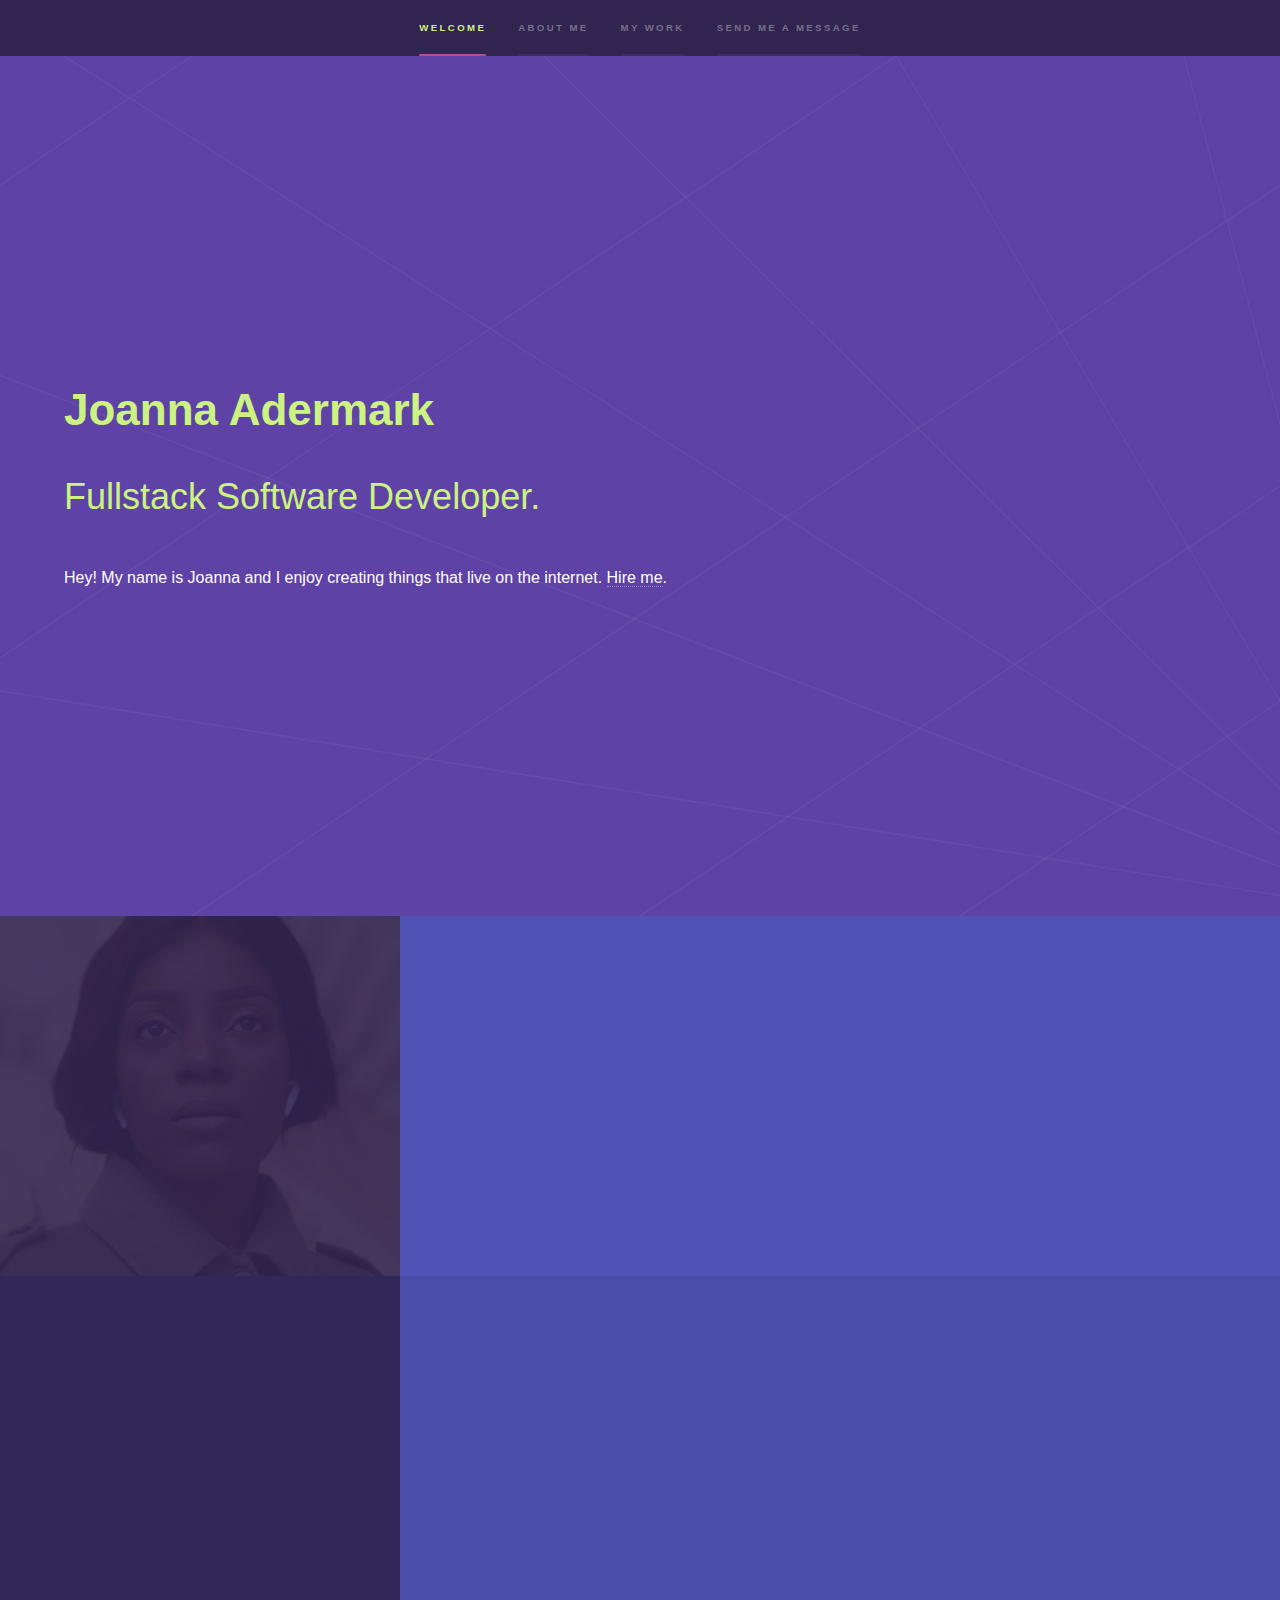
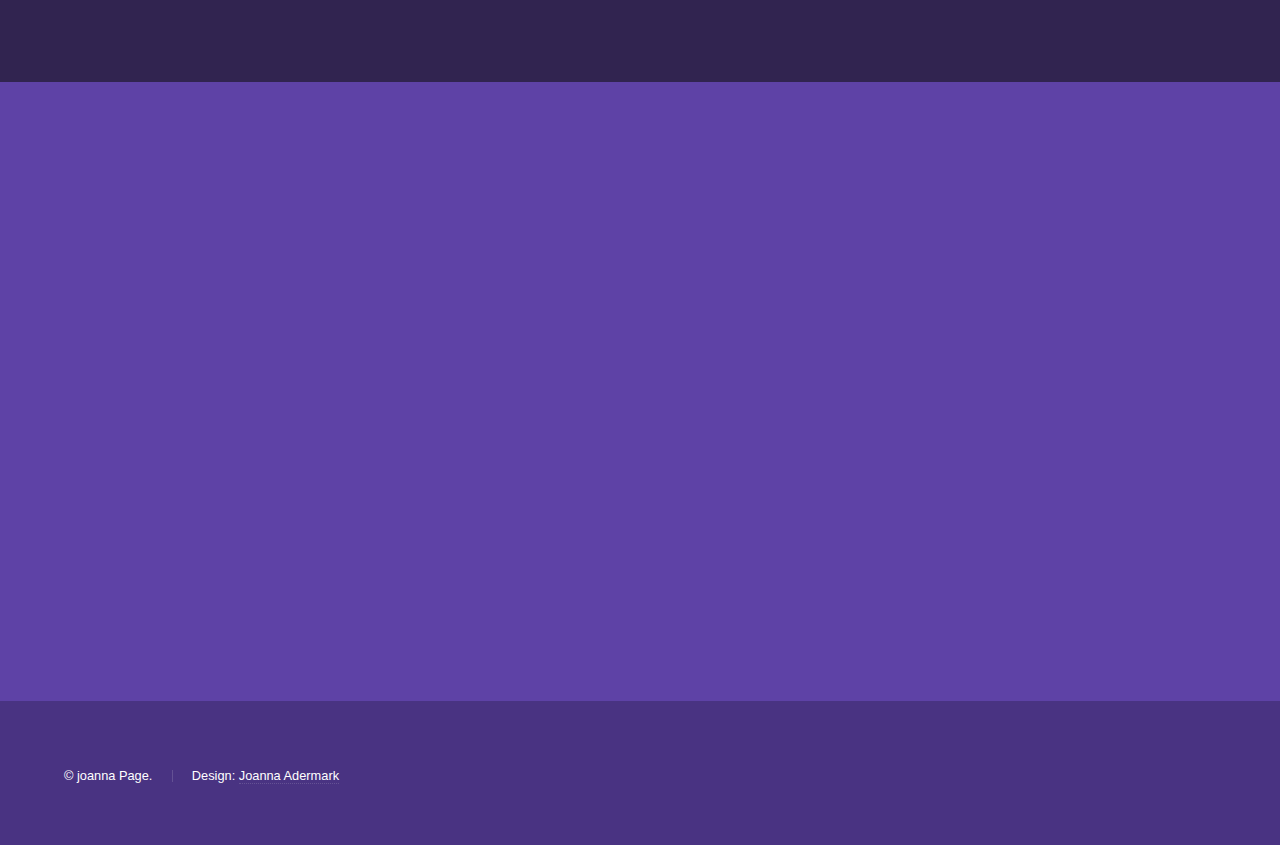
==== index.html @ 7bc2feb4 "delete generic" ====
<!DOCTYPE HTML>
<html>
	<head>
		<title>Joanna Adermark Portfolio</title>
		<meta charset="utf-8" />
		<meta name="viewport" content="width=device-width, initial-scale=1, user-scalable=no" />
		<link rel="stylesheet" href="assets/css/main.css" />
		<noscript><link rel="stylesheet" href="assets/css/noscript.css" /></noscript>
	</head>
	<body class="is-preload">

		<!-- Sidebar -->
			<section id="sidebar">
				<div class="inner">
					<nav>
						<ul>
							<li><a href="#intro">Welcome</a></li>
							<li><a href="#one">About Me <i></i></a></li>
							<li><a href="#two">My Work</a></li>
							<li><a href="#three">send me a message</a></li>
						</ul>
					</nav>
				</div>
			</section>

		<!-- Wrapper -->
			<div id="wrapper">

				<!-- Intro -->
					<section id="intro" class="wrapper style1 fullscreen fade-up">
						<div class="inner">
							<h1>Joanna Adermark</h1>
							<p>Fullstack Software Developer.</p>
							Hey! My name is Joanna and I enjoy creating things that live on the internet. <a href="http://joanna.dev/license">Hire me</a>.</p>
							
						</div>
					</section>

				<!-- One -->
					<section id="one" class="wrapper style2 spotlights">
						<section>
							<a href="#" class="image"><img src="images/beautiful.png" alt="" data-position="center center" /></a>
							<div class="content">
								<div class="inner">
									<h2>About</h2>
									<p>As a full-stack software developer, I specialize in both front-end and back-end development, creating robust and user-friendly web applications. 
										My portfolio website is a testament to my skills and experience in the field.</p>
									
								</div>
							</div>
						</section>
						<section>
							<a href="#" class="image"><img src="images/fnt.jpg" alt="" data-position="top center" /></a>
							<div class="content">
								<div class="inner">
									<h2>Front-End Development</h2>
									<p> In the front-end, I focus on building intuitive and responsive interfaces using modern web technologies. 
										I employ HTML, CSS, and JavaScript, along with frameworks like React and Angular, to craft visually appealing and highly functional user experiences. 
										My approach ensures that the design is not only aesthetically pleasing but also accessible and easy to navigate.
									</p>
							
								</div>
							</div>
						</section>
						<section>
							<a href="#" class="image"><img src="images/bnk.jpg" alt="" data-position="25% 25%" /></a>
							<div class="content">
								<div class="inner">
									<h2>Back-End Development</h2>
									<p> On the back-end, I leverage my expertise in server-side technologies to develop efficient and scalable applications. 
										Utilizing Python, Node.js and Django, I create robust APIs and manage databases with MongoDB, MySQL, and PostgreSQL. 
										My goal is to ensure seamless data flow and secure, reliable server operations.</p>
									
								</div>
							</div>
						</section>
					</section>

				<!-- Two -->
					<section id="two" class="wrapper style3 fade-up">
						<div class="inner">
							<h2>My work </h2>
							<p>Here is some of the work i have been building over the past, 
								these skills enable me to deliver comprehensive solutions that meet the demands of both users and businesses, providing a seamless and engaging digital experience.</p>
							<div class="features">
								<section>
									<span class="icon solid major fa-wardrobe"></span>
									<h3>clothes organisation life-hack</h3>
									<p>In this tech WardrobeWhiz is a platform dedicated to helping you revolutionize the way you organize your clothes.Technologies used HTML, CSS. With innovative life hacks and practical solutions, 
										 aim to simplify your daily life and make the most of your clothing collection.</p>
										<ul>
											<li><a href="https://github.com/JoannaAdermark1/life-hack">WARDROBEWHIZ </a></li>
										</ul>
								</section>
								<section>
									<span class="icon solid major fa-lock"></span>
									<h3>Quiz application</h3>
									<p>This project implements a quiz application with a user-friendly interface.Technologies used HTML,CSS, JavaScript.  Users can start the quiz, answer multiple-choice questions, and see their final score.
									The design is responsive, making it suitable for various devices.</p>
									<ul>
										<li><a href="https://github.com/JoannaAdermark1/TheGeographyQuizApp">World Quiz: Learn Geography </a></li>
									</ul>
								</section>
								<section>
									<span class="icon solid major fa-cog"></span>
									<h3>Django ToDo List Application</h3>
									<p>Deployed using Heroku. This Django-based ToDo List application allows users to manage their tasks efficiently. Technologies used Python, HTML,CSS, Django Framework and
										elephantsql. Users can create, update, and delete tasks, mark them as complete, 
									and search for specific tasks. The application uses Django's authentication system for user management.</p>
									<ul>
										<li><a href="https://github.com/JoannaAdermark1/My_django_project">Django ToDo List Application </a></li>
									</ul>
								</section>
								<section>
									<span class="icon solid major fa-desktop"></span>
									<h3>React-App</h3>
									<p>coming soon</p>
								</section>
								<section>
									<span class="icon solid major fa-link"></span>
									<h3>The Dragon Room: Adventure Game</h3>
									<p>Deployed using Heroku. This is a Python Adventure Game is a text-based decision game where you, the player, are presented with a series of choices.
										Your decisions influence the outcome of the story, leading to various endings.</p>
										<ul>
											<li><a href="https://github.com/JoannaAdermark1/The_Dragon_Room">The Dragon Adventure Game </a></li>
										</ul>
								</section>
								<section> 
									<span class="icon major fa-gem"></span>
									<h3>Aliquam urna dapibus</h3>
									<p>Phasellus convallis elit id ullam corper amet et pulvinar. Duis aliquam turpis mauris, sed ultricies erat dapibus.</p>
								</section>
							</div>
							
						</div>
					</section>

				<!-- Three -->
					<section id="three" class="wrapper style1 fade-up">
						<div class="inner">
							<h2>Get In Touch</h2>
							<p>Looking for new opportunities, 
								my inbox is always open. Whether you have a question or just want to say hi, 
								I’ll tryto get back to you!</p>
							<div class="split style1">
								<section>
									<form method="post" action="#">
										<div class="fields">
											<div class="field half">
												<label for="name">Name</label>
												<input type="text" name="name" id="name" />
											</div>
											<div class="field half">
												<label for="email">Email</label>
												<input type="text" name="email" id="email" />
											</div>
											<div class="field">
												<label for="message">Message</label>
												<textarea name="message" id="message" rows="5"></textarea>
											</div>
										</div>
										<ul class="actions">
											<li><a href="" class="button submit">Send Message</a></li>
										</ul>
									</form>
								</section>
								<section>
									<ul class="contact">
										<li>
											<h3>Address</h3>
											<span>Nynäshamn Stockholm<br />
											Sweden<br />
										</span>
										</li>
										
										<li>
											<h3>Social</h3>
											<ul class="icons">
												<li><a href="https://github.com/JoannaAdermark1" class="icon brands fa-github"><span class="label">GitHub</span></a></li>
												<li><a href="https://www.linkedin.com/in/joanna-adermark-b06066aa?utm_source=share&utm_campaign=share_via&utm_content=profile&utm_medium=ios_app" class="icon brands fa-linkedin-in"><span class="label">LinkedIn</span></a></li>
												<li><a href="#" class="icon brands fa-twitter"><span class="label">Twitter</span></a></li>

											</ul>
										</li>
									</ul>
								</section>
							</div>
						</div>
					</section>

			</div>

		<!-- Footer -->
			<footer id="footer" class="wrapper style1-alt">
				<div class="inner">
					<ul class="menu">
						<li>&copy; joanna Page.</li><li>Design: <a href="http://joanna.se">Joanna Adermark</a></li>
					</ul>
				</div>
			</footer>

		<!-- Scripts -->
			<script src="assets/js/jquery.min.js"></script>
			<script src="assets/js/jquery.scrollex.min.js"></script>
			<script src="assets/js/jquery.scrolly.min.js"></script>
			<script src="assets/js/browser.min.js"></script>
			<script src="assets/js/breakpoints.min.js"></script>
			<script src="assets/js/util.js"></script>
			<script src="assets/js/main.js"></script>

	</body>
</html>
---- assets/css/main.css ----
@import url(fontawesome-all.min.css);



html, body, div, span, applet, object,
iframe, h1, h2, h3, h4, h5, h6, p, blockquote,
pre, a, abbr, acronym, address, big, cite,
code, del, dfn, em, img, ins, kbd, q, s, samp,
small, strike, strong, sub, sup, tt, var, b,
u, i, center, dl, dt, dd, ol, ul, li, fieldset,
form, label, legend, table, caption, tbody,
tfoot, thead, tr, th, td, article, aside,
canvas, details, embed, figure, figcaption,
footer, header, hgroup, menu, nav, output, ruby,
section, summary, time, mark, audio, video {
	margin: 0;
	padding: 0;
	border: 0;
	font-size: 100%;
	font: inherit;
	vertical-align: baseline;
	color: #ffffff;
}
	

article, aside, details, figcaption, figure,
footer, header, hgroup, menu, nav, section {
	display: block;}

body {
	line-height: 1;
}

ol, ul {
	list-style: none;
}

blockquote, q {
	quotes: none;
}

	blockquote:before, blockquote:after, q:before, q:after {
		content: '';
		content: none;
	}

table {
	border-collapse: collapse;
	border-spacing: 0;
}

body {
	-webkit-text-size-adjust: none;
}

mark {
	background-color: transparent;
	color: inherit;
}

input::-moz-focus-inner {
	border: 0;
	padding: 0;
}

input, select, textarea {
	-moz-appearance: none;
	-webkit-appearance: none;
	-ms-appearance: none;
	appearance: none;
}

/* Basic */

	@-ms-viewport {
		width: device-width;
	}

	body {
		-ms-overflow-style: scrollbar;
	}

	@media screen and (max-width: 480px) {

		html, body {
			min-width: 320px;
		}

	}

	html {
		box-sizing: border-box;
	}

	*, *:before, *:after {
		box-sizing: inherit;
	}

	body {
		background: #312450;
	}

		body.is-preload *, body.is-preload *:before, body.is-preload *:after {
			-moz-animation: none !important;
			-webkit-animation: none !important;
			-ms-animation: none !important;
			animation: none !important;
			-moz-transition: none !important;
			-webkit-transition: none !important;
			-ms-transition: none !important;
			transition: none !important;
		}

/* Type */

	body, input, select, textarea {
		color: rgba(255, 255, 255, 0.55);
		font-family: Arial, Helvetica, sans-serif;
		font-size: 16.5pt;
		font-weight: normal;
		line-height: 1.75;
	}

		@media screen and (max-width: 1680px) {

			body, input, select, textarea {
				font-size: 13pt;
			}

		}

		@media screen and (max-width: 1280px) {

			body, input, select, textarea {
				font-size: 12pt;
			}

		}

		@media screen and (max-width: 360px) {

			body, input, select, textarea {
				font-size: 11pt;
			}

		}

	a {
		-moz-transition: color 0.2s ease, border-bottom-color 0.2s ease;
		-webkit-transition: color 0.2s ease, border-bottom-color 0.2s ease;
		-ms-transition: color 0.2s ease, border-bottom-color 0.2s ease;
		transition: color 0.2s ease, border-bottom-color 0.2s ease;
		border-bottom: dotted 1px rgba(255, 255, 255, 0.35);
		color: inherit;
		text-decoration: none;
	}

		a:hover {
			border-bottom-color: transparent;
			color: #ffffff;
		}

	strong, b {
		color: #ffffff;
		font-weight: bold;
	}

	em, i {
		font-style: italic;
	}

	p {
		margin: 0 0 1em 0;
	}

	h1, h2, h3, h4, h5, h6 {
		color: #ccf381;
		font-weight: bold;
		line-height: 1.5;
		margin: 0 0 0.5em 0;
	}

		h1 a, h2 a, h3 a, h4 a, h5 a, h6 a {
			color: inherit;
			text-decoration: none;
		}

	h1 {
		font-size: 2.75em;
	}

		h1.major {
			margin: 0 0 1.3em 0;
			position: relative;
			padding-bottom: 0.35em;
		}

			h1.major:after {
				background-image: -moz-linear-gradient(to right, #5e42a6, #b74e91);
				background-image: -webkit-linear-gradient(to right, #5e42a6, #b74e91);
				background-image: -ms-linear-gradient(to right, #5e42a6, #b74e91);
				background-image: linear-gradient(to right, #5e42a6, #b74e91);
				-moz-transition: max-width 0.2s ease;
				-webkit-transition: max-width 0.2s ease;
				-ms-transition: max-width 0.2s ease;
				transition: max-width 0.2s ease;
				border-radius: 0.2em;
				bottom: 0;
				content: '';
				height: 0.05em;
				position: absolute;
				right: 0;
				width: 100%;
			}

	h2 {
		font-size: 1.75em;
	}

	h3 {
		font-size: 1.1em;
	}

	h4 {
		font-size: 1em;
	}

	h5 {
		font-size: 0.8em;
	}

	h6 {
		font-size: 0.6em;
	}

	@media screen and (max-width: 736px) {

		h1 {
			font-size: 2em;
		}

		h2 {
			font-size: 1.25em;
		}

		h3 {
			font-size: 1em;
		}

		h4 {
			font-size: 0.8em;
		}

		h5 {
			font-size: 0.6em;
		}

		h6 {
			font-size: 0.6em;
		}

	}

	sub {
		font-size: 0.8em;
		position: relative;
		top: 0.5em;
	}

	sup {
		font-size: 0.8em;
		position: relative;
		top: -0.5em;
	}

	blockquote {
		border-left: solid 4px rgba(255, 255, 255, 0.15);
		font-style: italic;
		margin: 0 0 2em 0;
		padding: 0.5em 0 0.5em 2em;
	}

	code {
		background: rgba(255, 255, 255, 0.05);
		border-radius: 0.25em;
		border: solid 1px rgba(255, 255, 255, 0.15);
		font-family: "Courier New", monospace;
		font-size: 0.9em;
		margin: 0 0.25em;
		padding: 0.25em 0.65em;
	}

	pre {
		-webkit-overflow-scrolling: touch;
		font-family: "Courier New", monospace;
		font-size: 0.9em;
		margin: 0 0 2em 0;
	}

		pre code {
			display: block;
			line-height: 1.75em;
			padding: 1em 1.5em;
			overflow-x: auto;
		}

	hr {
		border: 0;
		border-bottom: solid 1px rgba(255, 255, 255, 0.15);
		margin: 2em 0;
	}

		hr.major {
			margin: 3em 0;
		}

	.align-left {
		text-align: left;
	}

	.align-center {
		text-align: center;
	}

	.align-right {
		text-align: right;
	}

/* Row */

	.row {
		display: flex;
		flex-wrap: wrap;
		box-sizing: border-box;
		align-items: stretch;
	}

		.row > * {
			box-sizing: border-box;
		}

		.row.gtr-uniform > * > :last-child {
			margin-bottom: 0;
		}

		.row.aln-left {
			justify-content: flex-start;
		}

		.row.aln-center {
			justify-content: center;
		}

		.row.aln-right {
			justify-content: flex-end;
		}

		.row.aln-top {
			align-items: flex-start;
		}

		.row.aln-middle {
			align-items: center;
		}

		.row.aln-bottom {
			align-items: flex-end;
		}

		.row > .imp {
			order: -1;
		}

		.row > .col-1 {
			width: 8.33333%;
		}

		.row > .off-1 {
			margin-left: 8.33333%;
		}

		.row > .col-2 {
			width: 16.66667%;
		}

		.row > .off-2 {
			margin-left: 16.66667%;
		}

		.row > .col-3 {
			width: 25%;
		}

		.row > .off-3 {
			margin-left: 25%;
		}

		.row > .col-4 {
			width: 33.33333%;
		}

		.row > .off-4 {
			margin-left: 33.33333%;
		}

		.row > .col-5 {
			width: 41.66667%;
		}

		.row > .off-5 {
			margin-left: 41.66667%;
		}

		.row > .col-6 {
			width: 50%;
		}

		.row > .off-6 {
			margin-left: 50%;
		}

		.row > .col-7 {
			width: 58.33333%;
		}

		.row > .off-7 {
			margin-left: 58.33333%;
		}

		.row > .col-8 {
			width: 66.66667%;
		}

		.row > .off-8 {
			margin-left: 66.66667%;
		}

		.row > .col-9 {
			width: 75%;
		}

		.row > .off-9 {
			margin-left: 75%;
		}

		.row > .col-10 {
			width: 83.33333%;
		}

		.row > .off-10 {
			margin-left: 83.33333%;
		}

		.row > .col-11 {
			width: 91.66667%;
		}

		.row > .off-11 {
			margin-left: 91.66667%;
		}

		.row > .col-12 {
			width: 100%;
		}

		.row > .off-12 {
			margin-left: 100%;
		}

		.row.gtr-0 {
			margin-top: 0;
			margin-left: 0em;
		}

			.row.gtr-0 > * {
				padding: 0 0 0 0em;
			}

			.row.gtr-0.gtr-uniform {
				margin-top: 0em;
			}

				.row.gtr-0.gtr-uniform > * {
					padding-top: 0em;
				}

		.row.gtr-25 {
			margin-top: 0;
			margin-left: -0.375em;
		}

			.row.gtr-25 > * {
				padding: 0 0 0 0.375em;
			}

			.row.gtr-25.gtr-uniform {
				margin-top: -0.375em;
			}

				.row.gtr-25.gtr-uniform > * {
					padding-top: 0.375em;
				}

		.row.gtr-50 {
			margin-top: 0;
			margin-left: -0.75em;
		}

			.row.gtr-50 > * {
				padding: 0 0 0 0.75em;
			}

			.row.gtr-50.gtr-uniform {
				margin-top: -0.75em;
			}

				.row.gtr-50.gtr-uniform > * {
					padding-top: 0.75em;
				}

		.row {
			margin-top: 0;
			margin-left: -1.5em;
		}

			.row > * {
				padding: 0 0 0 1.5em;
			}

			.row.gtr-uniform {
				margin-top: -1.5em;
			}

				.row.gtr-uniform > * {
					padding-top: 1.5em;
				}

		.row.gtr-150 {
			margin-top: 0;
			margin-left: -2.25em;
		}

			.row.gtr-150 > * {
				padding: 0 0 0 2.25em;
			}

			.row.gtr-150.gtr-uniform {
				margin-top: -2.25em;
			}

				.row.gtr-150.gtr-uniform > * {
					padding-top: 2.25em;
				}

		.row.gtr-200 {
			margin-top: 0;
			margin-left: -3em;
		}

			.row.gtr-200 > * {
				padding: 0 0 0 3em;
			}

			.row.gtr-200.gtr-uniform {
				margin-top: -3em;
			}

				.row.gtr-200.gtr-uniform > * {
					padding-top: 3em;
				}

		@media screen and (max-width: 1680px) {

			.row {
				display: flex;
				flex-wrap: wrap;
				box-sizing: border-box;
				align-items: stretch;
			}

				.row > * {
					box-sizing: border-box;
				}

				.row.gtr-uniform > * > :last-child {
					margin-bottom: 0;
				}

				.row.aln-left {
					justify-content: flex-start;
				}

				.row.aln-center {
					justify-content: center;
				}

				.row.aln-right {
					justify-content: flex-end;
				}

				.row.aln-top {
					align-items: flex-start;
				}

				.row.aln-middle {
					align-items: center;
				}

				.row.aln-bottom {
					align-items: flex-end;
				}

				.row > .imp-xlarge {
					order: -1;
				}

				.row > .col-1-xlarge {
					width: 8.33333%;
				}

				.row > .off-1-xlarge {
					margin-left: 8.33333%;
				}

				.row > .col-2-xlarge {
					width: 16.66667%;
				}

				.row > .off-2-xlarge {
					margin-left: 16.66667%;
				}

				.row > .col-3-xlarge {
					width: 25%;
				}

				.row > .off-3-xlarge {
					margin-left: 25%;
				}

				.row > .col-4-xlarge {
					width: 33.33333%;
				}

				.row > .off-4-xlarge {
					margin-left: 33.33333%;
				}

				.row > .col-5-xlarge {
					width: 41.66667%;
				}

				.row > .off-5-xlarge {
					margin-left: 41.66667%;
				}

				.row > .col-6-xlarge {
					width: 50%;
				}

				.row > .off-6-xlarge {
					margin-left: 50%;
				}

				.row > .col-7-xlarge {
					width: 58.33333%;
				}

				.row > .off-7-xlarge {
					margin-left: 58.33333%;
				}

				.row > .col-8-xlarge {
					width: 66.66667%;
				}

				.row > .off-8-xlarge {
					margin-left: 66.66667%;
				}

				.row > .col-9-xlarge {
					width: 75%;
				}

				.row > .off-9-xlarge {
					margin-left: 75%;
				}

				.row > .col-10-xlarge {
					width: 83.33333%;
				}

				.row > .off-10-xlarge {
					margin-left: 83.33333%;
				}

				.row > .col-11-xlarge {
					width: 91.66667%;
				}

				.row > .off-11-xlarge {
					margin-left: 91.66667%;
				}

				.row > .col-12-xlarge {
					width: 100%;
				}

				.row > .off-12-xlarge {
					margin-left: 100%;
				}

				.row.gtr-0 {
					margin-top: 0;
					margin-left: 0em;
				}

					.row.gtr-0 > * {
						padding: 0 0 0 0em;
					}

					.row.gtr-0.gtr-uniform {
						margin-top: 0em;
					}

						.row.gtr-0.gtr-uniform > * {
							padding-top: 0em;
						}

				.row.gtr-25 {
					margin-top: 0;
					margin-left: -0.375em;
				}

					.row.gtr-25 > * {
						padding: 0 0 0 0.375em;
					}

					.row.gtr-25.gtr-uniform {
						margin-top: -0.375em;
					}

						.row.gtr-25.gtr-uniform > * {
							padding-top: 0.375em;
						}

				.row.gtr-50 {
					margin-top: 0;
					margin-left: -0.75em;
				}

					.row.gtr-50 > * {
						padding: 0 0 0 0.75em;
					}

					.row.gtr-50.gtr-uniform {
						margin-top: -0.75em;
					}

						.row.gtr-50.gtr-uniform > * {
							padding-top: 0.75em;
						}

				.row {
					margin-top: 0;
					margin-left: -1.5em;
				}

					.row > * {
						padding: 0 0 0 1.5em;
					}

					.row.gtr-uniform {
						margin-top: -1.5em;
					}

						.row.gtr-uniform > * {
							padding-top: 1.5em;
						}

				.row.gtr-150 {
					margin-top: 0;
					margin-left: -2.25em;
				}

					.row.gtr-150 > * {
						padding: 0 0 0 2.25em;
					}

					.row.gtr-150.gtr-uniform {
						margin-top: -2.25em;
					}

						.row.gtr-150.gtr-uniform > * {
							padding-top: 2.25em;
						}

				.row.gtr-200 {
					margin-top: 0;
					margin-left: -3em;
				}

					.row.gtr-200 > * {
						padding: 0 0 0 3em;
					}

					.row.gtr-200.gtr-uniform {
						margin-top: -3em;
					}

						.row.gtr-200.gtr-uniform > * {
							padding-top: 3em;
						}

		}

		@media screen and (max-width: 1280px) {

			.row {
				display: flex;
				flex-wrap: wrap;
				box-sizing: border-box;
				align-items: stretch;
			}

				.row > * {
					box-sizing: border-box;
				}

				.row.gtr-uniform > * > :last-child {
					margin-bottom: 0;
				}

				.row.aln-left {
					justify-content: flex-start;
				}

				.row.aln-center {
					justify-content: center;
				}

				.row.aln-right {
					justify-content: flex-end;
				}

				.row.aln-top {
					align-items: flex-start;
				}

				.row.aln-middle {
					align-items: center;
				}

				.row.aln-bottom {
					align-items: flex-end;
				}

				.row > .imp-large {
					order: -1;
				}

				.row > .col-1-large {
					width: 8.33333%;
				}

				.row > .off-1-large {
					margin-left: 8.33333%;
				}

				.row > .col-2-large {
					width: 16.66667%;
				}

				.row > .off-2-large {
					margin-left: 16.66667%;
				}

				.row > .col-3-large {
					width: 25%;
				}

				.row > .off-3-large {
					margin-left: 25%;
				}

				.row > .col-4-large {
					width: 33.33333%;
				}

				.row > .off-4-large {
					margin-left: 33.33333%;
				}

				.row > .col-5-large {
					width: 41.66667%;
				}

				.row > .off-5-large {
					margin-left: 41.66667%;
				}

				.row > .col-6-large {
					width: 50%;
				}

				.row > .off-6-large {
					margin-left: 50%;
				}

				.row > .col-7-large {
					width: 58.33333%;
				}

				.row > .off-7-large {
					margin-left: 58.33333%;
				}

				.row > .col-8-large {
					width: 66.66667%;
				}

				.row > .off-8-large {
					margin-left: 66.66667%;
				}

				.row > .col-9-large {
					width: 75%;
				}

				.row > .off-9-large {
					margin-left: 75%;
				}

				.row > .col-10-large {
					width: 83.33333%;
				}

				.row > .off-10-large {
					margin-left: 83.33333%;
				}

				.row > .col-11-large {
					width: 91.66667%;
				}

				.row > .off-11-large {
					margin-left: 91.66667%;
				}

				.row > .col-12-large {
					width: 100%;
				}

				.row > .off-12-large {
					margin-left: 100%;
				}

				.row.gtr-0 {
					margin-top: 0;
					margin-left: 0em;
				}

					.row.gtr-0 > * {
						padding: 0 0 0 0em;
					}

					.row.gtr-0.gtr-uniform {
						margin-top: 0em;
					}

						.row.gtr-0.gtr-uniform > * {
							padding-top: 0em;
						}

				.row.gtr-25 {
					margin-top: 0;
					margin-left: -0.375em;
				}

					.row.gtr-25 > * {
						padding: 0 0 0 0.375em;
					}

					.row.gtr-25.gtr-uniform {
						margin-top: -0.375em;
					}

						.row.gtr-25.gtr-uniform > * {
							padding-top: 0.375em;
						}

				.row.gtr-50 {
					margin-top: 0;
					margin-left: -0.75em;
				}

					.row.gtr-50 > * {
						padding: 0 0 0 0.75em;
					}

					.row.gtr-50.gtr-uniform {
						margin-top: -0.75em;
					}

						.row.gtr-50.gtr-uniform > * {
							padding-top: 0.75em;
						}

				.row {
					margin-top: 0;
					margin-left: -1.5em;
				}

					.row > * {
						padding: 0 0 0 1.5em;
					}

					.row.gtr-uniform {
						margin-top: -1.5em;
					}

						.row.gtr-uniform > * {
							padding-top: 1.5em;
						}

				.row.gtr-150 {
					margin-top: 0;
					margin-left: -2.25em;
				}

					.row.gtr-150 > * {
						padding: 0 0 0 2.25em;
					}

					.row.gtr-150.gtr-uniform {
						margin-top: -2.25em;
					}

						.row.gtr-150.gtr-uniform > * {
							padding-top: 2.25em;
						}

				.row.gtr-200 {
					margin-top: 0;
					margin-left: -3em;
				}

					.row.gtr-200 > * {
						padding: 0 0 0 3em;
					}

					.row.gtr-200.gtr-uniform {
						margin-top: -3em;
					}

						.row.gtr-200.gtr-uniform > * {
							padding-top: 3em;
						}

		}

		@media screen and (max-width: 980px) {

			.row {
				display: flex;
				flex-wrap: wrap;
				box-sizing: border-box;
				align-items: stretch;
			}

				.row > * {
					box-sizing: border-box;
				}

				.row.gtr-uniform > * > :last-child {
					margin-bottom: 0;
				}

				.row.aln-left {
					justify-content: flex-start;
				}

				.row.aln-center {
					justify-content: center;
				}

				.row.aln-right {
					justify-content: flex-end;
				}

				.row.aln-top {
					align-items: flex-start;
				}

				.row.aln-middle {
					align-items: center;
				}

				.row.aln-bottom {
					align-items: flex-end;
				}

				.row > .imp-medium {
					order: -1;
				}

				.row > .col-1-medium {
					width: 8.33333%;
				}

				.row > .off-1-medium {
					margin-left: 8.33333%;
				}

				.row > .col-2-medium {
					width: 16.66667%;
				}

				.row > .off-2-medium {
					margin-left: 16.66667%;
				}

				.row > .col-3-medium {
					width: 25%;
				}

				.row > .off-3-medium {
					margin-left: 25%;
				}

				.row > .col-4-medium {
					width: 33.33333%;
				}

				.row > .off-4-medium {
					margin-left: 33.33333%;
				}

				.row > .col-5-medium {
					width: 41.66667%;
				}

				.row > .off-5-medium {
					margin-left: 41.66667%;
				}

				.row > .col-6-medium {
					width: 50%;
				}

				.row > .off-6-medium {
					margin-left: 50%;
				}

				.row > .col-7-medium {
					width: 58.33333%;
				}

				.row > .off-7-medium {
					margin-left: 58.33333%;
				}

				.row > .col-8-medium {
					width: 66.66667%;
				}

				.row > .off-8-medium {
					margin-left: 66.66667%;
				}

				.row > .col-9-medium {
					width: 75%;
				}

				.row > .off-9-medium {
					margin-left: 75%;
				}

				.row > .col-10-medium {
					width: 83.33333%;
				}

				.row > .off-10-medium {
					margin-left: 83.33333%;
				}

				.row > .col-11-medium {
					width: 91.66667%;
				}

				.row > .off-11-medium {
					margin-left: 91.66667%;
				}

				.row > .col-12-medium {
					width: 100%;
				}

				.row > .off-12-medium {
					margin-left: 100%;
				}

				.row.gtr-0 {
					margin-top: 0;
					margin-left: 0em;
				}

					.row.gtr-0 > * {
						padding: 0 0 0 0em;
					}

					.row.gtr-0.gtr-uniform {
						margin-top: 0em;
					}

						.row.gtr-0.gtr-uniform > * {
							padding-top: 0em;
						}

				.row.gtr-25 {
					margin-top: 0;
					margin-left: -0.375em;
				}

					.row.gtr-25 > * {
						padding: 0 0 0 0.375em;
					}

					.row.gtr-25.gtr-uniform {
						margin-top: -0.375em;
					}

						.row.gtr-25.gtr-uniform > * {
							padding-top: 0.375em;
						}

				.row.gtr-50 {
					margin-top: 0;
					margin-left: -0.75em;
				}

					.row.gtr-50 > * {
						padding: 0 0 0 0.75em;
					}

					.row.gtr-50.gtr-uniform {
						margin-top: -0.75em;
					}

						.row.gtr-50.gtr-uniform > * {
							padding-top: 0.75em;
						}

				.row {
					margin-top: 0;
					margin-left: -1.5em;
				}

					.row > * {
						padding: 0 0 0 1.5em;
					}

					.row.gtr-uniform {
						margin-top: -1.5em;
					}

						.row.gtr-uniform > * {
							padding-top: 1.5em;
						}

				.row.gtr-150 {
					margin-top: 0;
					margin-left: -2.25em;
				}

					.row.gtr-150 > * {
						padding: 0 0 0 2.25em;
					}

					.row.gtr-150.gtr-uniform {
						margin-top: -2.25em;
					}

						.row.gtr-150.gtr-uniform > * {
							padding-top: 2.25em;
						}

				.row.gtr-200 {
					margin-top: 0;
					margin-left: -3em;
				}

					.row.gtr-200 > * {
						padding: 0 0 0 3em;
					}

					.row.gtr-200.gtr-uniform {
						margin-top: -3em;
					}

						.row.gtr-200.gtr-uniform > * {
							padding-top: 3em;
						}

		}

		@media screen and (max-width: 736px) {

			.row {
				display: flex;
				flex-wrap: wrap;
				box-sizing: border-box;
				align-items: stretch;
			}

				.row > * {
					box-sizing: border-box;
				}

				.row.gtr-uniform > * > :last-child {
					margin-bottom: 0;
				}

				.row.aln-left {
					justify-content: flex-start;
				}

				.row.aln-center {
					justify-content: center;
				}

				.row.aln-right {
					justify-content: flex-end;
				}

				.row.aln-top {
					align-items: flex-start;
				}

				.row.aln-middle {
					align-items: center;
				}

				.row.aln-bottom {
					align-items: flex-end;
				}

				.row > .imp-small {
					order: -1;
				}

				.row > .col-1-small {
					width: 8.33333%;
				}

				.row > .off-1-small {
					margin-left: 8.33333%;
				}

				.row > .col-2-small {
					width: 16.66667%;
				}

				.row > .off-2-small {
					margin-left: 16.66667%;
				}

				.row > .col-3-small {
					width: 25%;
				}

				.row > .off-3-small {
					margin-left: 25%;
				}

				.row > .col-4-small {
					width: 33.33333%;
				}

				.row > .off-4-small {
					margin-left: 33.33333%;
				}

				.row > .col-5-small {
					width: 41.66667%;
				}

				.row > .off-5-small {
					margin-left: 41.66667%;
				}

				.row > .col-6-small {
					width: 50%;
				}

				.row > .off-6-small {
					margin-left: 50%;
				}

				.row > .col-7-small {
					width: 58.33333%;
				}

				.row > .off-7-small {
					margin-left: 58.33333%;
				}

				.row > .col-8-small {
					width: 66.66667%;
				}

				.row > .off-8-small {
					margin-left: 66.66667%;
				}

				.row > .col-9-small {
					width: 75%;
				}

				.row > .off-9-small {
					margin-left: 75%;
				}

				.row > .col-10-small {
					width: 83.33333%;
				}

				.row > .off-10-small {
					margin-left: 83.33333%;
				}

				.row > .col-11-small {
					width: 91.66667%;
				}

				.row > .off-11-small {
					margin-left: 91.66667%;
				}

				.row > .col-12-small {
					width: 100%;
				}

				.row > .off-12-small {
					margin-left: 100%;
				}

				.row.gtr-0 {
					margin-top: 0;
					margin-left: 0em;
				}

					.row.gtr-0 > * {
						padding: 0 0 0 0em;
					}

					.row.gtr-0.gtr-uniform {
						margin-top: 0em;
					}

						.row.gtr-0.gtr-uniform > * {
							padding-top: 0em;
						}

				.row.gtr-25 {
					margin-top: 0;
					margin-left: -0.375em;
				}

					.row.gtr-25 > * {
						padding: 0 0 0 0.375em;
					}

					.row.gtr-25.gtr-uniform {
						margin-top: -0.375em;
					}

						.row.gtr-25.gtr-uniform > * {
							padding-top: 0.375em;
						}

				.row.gtr-50 {
					margin-top: 0;
					margin-left: -0.75em;
				}

					.row.gtr-50 > * {
						padding: 0 0 0 0.75em;
					}

					.row.gtr-50.gtr-uniform {
						margin-top: -0.75em;
					}

						.row.gtr-50.gtr-uniform > * {
							padding-top: 0.75em;
						}

				.row {
					margin-top: 0;
					margin-left: -1.5em;
				}

					.row > * {
						padding: 0 0 0 1.5em;
					}

					.row.gtr-uniform {
						margin-top: -1.5em;
					}

						.row.gtr-uniform > * {
							padding-top: 1.5em;
						}

				.row.gtr-150 {
					margin-top: 0;
					margin-left: -2.25em;
				}

					.row.gtr-150 > * {
						padding: 0 0 0 2.25em;
					}

					.row.gtr-150.gtr-uniform {
						margin-top: -2.25em;
					}

						.row.gtr-150.gtr-uniform > * {
							padding-top: 2.25em;
						}

				.row.gtr-200 {
					margin-top: 0;
					margin-left: -3em;
				}

					.row.gtr-200 > * {
						padding: 0 0 0 3em;
					}

					.row.gtr-200.gtr-uniform {
						margin-top: -3em;
					}

						.row.gtr-200.gtr-uniform > * {
							padding-top: 3em;
						}

		}

		@media screen and (max-width: 480px) {

			.row {
				display: flex;
				flex-wrap: wrap;
				box-sizing: border-box;
				align-items: stretch;
			}

				.row > * {
					box-sizing: border-box;
				}

				.row.gtr-uniform > * > :last-child {
					margin-bottom: 0;
				}

				.row.aln-left {
					justify-content: flex-start;
				}

				.row.aln-center {
					justify-content: center;
				}

				.row.aln-right {
					justify-content: flex-end;
				}

				.row.aln-top {
					align-items: flex-start;
				}

				.row.aln-middle {
					align-items: center;
				}

				.row.aln-bottom {
					align-items: flex-end;
				}

				.row > .imp-xsmall {
					order: -1;
				}

				.row > .col-1-xsmall {
					width: 8.33333%;
				}

				.row > .off-1-xsmall {
					margin-left: 8.33333%;
				}

				.row > .col-2-xsmall {
					width: 16.66667%;
				}

				.row > .off-2-xsmall {
					margin-left: 16.66667%;
				}

				.row > .col-3-xsmall {
					width: 25%;
				}

				.row > .off-3-xsmall {
					margin-left: 25%;
				}

				.row > .col-4-xsmall {
					width: 33.33333%;
				}

				.row > .off-4-xsmall {
					margin-left: 33.33333%;
				}

				.row > .col-5-xsmall {
					width: 41.66667%;
				}

				.row > .off-5-xsmall {
					margin-left: 41.66667%;
				}

				.row > .col-6-xsmall {
					width: 50%;
				}

				.row > .off-6-xsmall {
					margin-left: 50%;
				}

				.row > .col-7-xsmall {
					width: 58.33333%;
				}

				.row > .off-7-xsmall {
					margin-left: 58.33333%;
				}

				.row > .col-8-xsmall {
					width: 66.66667%;
				}

				.row > .off-8-xsmall {
					margin-left: 66.66667%;
				}

				.row > .col-9-xsmall {
					width: 75%;
				}

				.row > .off-9-xsmall {
					margin-left: 75%;
				}

				.row > .col-10-xsmall {
					width: 83.33333%;
				}

				.row > .off-10-xsmall {
					margin-left: 83.33333%;
				}

				.row > .col-11-xsmall {
					width: 91.66667%;
				}

				.row > .off-11-xsmall {
					margin-left: 91.66667%;
				}

				.row > .col-12-xsmall {
					width: 100%;
				}

				.row > .off-12-xsmall {
					margin-left: 100%;
				}

				.row.gtr-0 {
					margin-top: 0;
					margin-left: 0em;
				}

					.row.gtr-0 > * {
						padding: 0 0 0 0em;
					}

					.row.gtr-0.gtr-uniform {
						margin-top: 0em;
					}

						.row.gtr-0.gtr-uniform > * {
							padding-top: 0em;
						}

				.row.gtr-25 {
					margin-top: 0;
					margin-left: -0.375em;
				}

					.row.gtr-25 > * {
						padding: 0 0 0 0.375em;
					}

					.row.gtr-25.gtr-uniform {
						margin-top: -0.375em;
					}

						.row.gtr-25.gtr-uniform > * {
							padding-top: 0.375em;
						}

				.row.gtr-50 {
					margin-top: 0;
					margin-left: -0.75em;
				}

					.row.gtr-50 > * {
						padding: 0 0 0 0.75em;
					}

					.row.gtr-50.gtr-uniform {
						margin-top: -0.75em;
					}

						.row.gtr-50.gtr-uniform > * {
							padding-top: 0.75em;
						}

				.row {
					margin-top: 0;
					margin-left: -1.5em;
				}

					.row > * {
						padding: 0 0 0 1.5em;
					}

					.row.gtr-uniform {
						margin-top: -1.5em;
					}

						.row.gtr-uniform > * {
							padding-top: 1.5em;
						}

				.row.gtr-150 {
					margin-top: 0;
					margin-left: -2.25em;
				}

					.row.gtr-150 > * {
						padding: 0 0 0 2.25em;
					}

					.row.gtr-150.gtr-uniform {
						margin-top: -2.25em;
					}

						.row.gtr-150.gtr-uniform > * {
							padding-top: 2.25em;
						}

				.row.gtr-200 {
					margin-top: 0;
					margin-left: -3em;
				}

					.row.gtr-200 > * {
						padding: 0 0 0 3em;
					}

					.row.gtr-200.gtr-uniform {
						margin-top: -3em;
					}

						.row.gtr-200.gtr-uniform > * {
							padding-top: 3em;
						}

		}

/* Box */

	.box {
		border-radius: 0.25em;
		border: solid 1px rgba(255, 255, 255, 0.15);
		margin-bottom: 2em;
		padding: 1.5em;
	}

		.box > :last-child,
		.box > :last-child > :last-child,
		.box > :last-child > :last-child > :last-child {
			margin-bottom: 0;
		}

		.box.alt {
			border: 0;
			border-radius: 0;
			padding: 0;
		}

/* Button */

	input[type="submit"],
	input[type="reset"],
	input[type="button"],
	button,
	.button {
		-moz-appearance: none;
		-webkit-appearance: none;
		-ms-appearance: none;
		appearance: none;
		-moz-transition: border-color 0.2s ease;
		-webkit-transition: border-color 0.2s ease;
		-ms-transition: border-color 0.2s ease;
		transition: border-color 0.2s ease;
		background-color: transparent;
		border: solid 1px !important;
		border-color: rgba(255, 255, 255, 0.15) !important;
		border-radius: 3em;
		color: #ccf381 !important;
		cursor: pointer;
		display: inline-block;
		font-size: 0.6em;
		font-weight: bold;
		height: calc(4.75em + 2px);
		letter-spacing: 0.25em;
		line-height: 4.75em;
		outline: 0;
		padding: 0 3.75em;
		position: relative;
		text-align: center;
		text-decoration: none;
		text-transform: uppercase;
		white-space: nowrap;
	}

		input[type="submit"]:after,
		input[type="reset"]:after,
		input[type="button"]:after,
		button:after,
		.button:after {
			-moz-transform: scale(0.25);
			-webkit-transform: scale(0.25);
			-ms-transform: scale(0.25);
			transform: scale(0.25);
			pointer-events: none;
			-moz-transition: opacity 0.2s ease, -moz-transform 0.2s ease;
			-webkit-transition: opacity 0.2s ease, -webkit-transform 0.2s ease;
			-ms-transition: opacity 0.2s ease, -ms-transform 0.2s ease;
			transition: opacity 0.2s ease, transform 0.2s ease;
			background: #ffffff;
			border-radius: 3em;
			content: '';
			height: 100%;
			left: 0;
			opacity: 0;
			position: absolute;
			top: 0;
			width: 100%;
		}

		input[type="submit"].icon:before,
		input[type="reset"].icon:before,
		input[type="button"].icon:before,
		button.icon:before,
		.button.icon:before {
			margin-right: 0.75em;
		}

		input[type="submit"].fit,
		input[type="reset"].fit,
		input[type="button"].fit,
		button.fit,
		.button.fit {
			width: 100%;
		}

		input[type="submit"].small,
		input[type="reset"].small,
		input[type="button"].small,
		button.small,
		.button.small {
			font-size: 0.4em;
		}

		input[type="submit"].large,
		input[type="reset"].large,
		input[type="button"].large,
		button.large,
		.button.large {
			font-size: 0.8em;
		}

		input[type="submit"].primary,
		input[type="reset"].primary,
		input[type="button"].primary,
		button.primary,
		.button.primary {
			background-color: #ffffff;
			color: #312450 !important;
		}

			input[type="submit"].primary:after,
			input[type="reset"].primary:after,
			input[type="button"].primary:after,
			button.primary:after,
			.button.primary:after {
				display: none;
			}

		input[type="submit"].disabled, input[type="submit"]:disabled,
		input[type="reset"].disabled,
		input[type="reset"]:disabled,
		input[type="button"].disabled,
		input[type="button"]:disabled,
		button.disabled,
		button:disabled,
		.button.disabled,
		.button:disabled {
			cursor: default;
			opacity: 0.5;
			pointer-events: none;
		}

		input[type="submit"]:hover,
		input[type="reset"]:hover,
		input[type="button"]:hover,
		button:hover,
		.button:hover {
			border-color: rgba(255, 255, 255, 0.55) !important;
		}

			input[type="submit"]:hover:after,
			input[type="reset"]:hover:after,
			input[type="button"]:hover:after,
			button:hover:after,
			.button:hover:after {
				opacity: 0.05;
				-moz-transform: scale(1);
				-webkit-transform: scale(1);
				-ms-transform: scale(1);
				transform: scale(1);
			}

			input[type="submit"]:hover:active,
			input[type="reset"]:hover:active,
			input[type="button"]:hover:active,
			button:hover:active,
			.button:hover:active {
				border-color: #ffffff !important;
			}

				input[type="submit"]:hover:active:after,
				input[type="reset"]:hover:active:after,
				input[type="button"]:hover:active:after,
				button:hover:active:after,
				.button:hover:active:after {
					opacity: 0.1;
				}

/* Features */

	.features {
		display: -moz-flex;
		display: -webkit-flex;
		display: -ms-flex;
		display: flex;
		-moz-flex-wrap: wrap;
		-webkit-flex-wrap: wrap;
		-ms-flex-wrap: wrap;
		flex-wrap: wrap;
		border-radius: 0.25em;
		border: solid 1px rgba(255, 255, 255, 0.15);
		background: rgba(255, 255, 255, 0.05);
		margin: 0 0 2em 0;
	}

		.features section {
			padding: 3.5em 3em 1em 7em ;
			width: 50%;
			border-top: solid 1px rgba(255, 255, 255, 0.15);
			position: relative;
		}

			.features section:nth-child(-n + 2) {
				border-top-width: 0;
			}

			.features section:nth-child(2n) {
				border-left: solid 1px rgba(255, 255, 255, 0.15);
			}

			.features section .icon {
				-moz-transition: opacity 0.5s ease, -moz-transform 0.5s ease;
				-webkit-transition: opacity 0.5s ease, -webkit-transform 0.5s ease;
				-ms-transition: opacity 0.5s ease, -ms-transform 0.5s ease;
				transition: opacity 0.5s ease, transform 0.5s ease;
				-moz-transition-delay: 1s;
				-webkit-transition-delay: 1s;
				-ms-transition-delay: 1s;
				transition-delay: 1s;
				-moz-transform: scale(1);
				-webkit-transform: scale(1);
				-ms-transform: scale(1);
				transform: scale(1);
				position: absolute;
				left: 3em;
				top: 3em;
				opacity: 1;
			}

			.features section:nth-child(1) .icon {
				-moz-transition-delay: 0.15s;
				-webkit-transition-delay: 0.15s;
				-ms-transition-delay: 0.15s;
				transition-delay: 0.15s;
			}

			.features section:nth-child(2) .icon {
				-moz-transition-delay: 0.3s;
				-webkit-transition-delay: 0.3s;
				-ms-transition-delay: 0.3s;
				transition-delay: 0.3s;
			}

			.features section:nth-child(3) .icon {
				-moz-transition-delay: 0.45s;
				-webkit-transition-delay: 0.45s;
				-ms-transition-delay: 0.45s;
				transition-delay: 0.45s;
			}

			.features section:nth-child(4) .icon {
				-moz-transition-delay: 0.6s;
				-webkit-transition-delay: 0.6s;
				-ms-transition-delay: 0.6s;
				transition-delay: 0.6s;
			}

			.features section:nth-child(5) .icon {
				-moz-transition-delay: 0.75s;
				-webkit-transition-delay: 0.75s;
				-ms-transition-delay: 0.75s;
				transition-delay: 0.75s;
			}

			.features section:nth-child(6) .icon {
				-moz-transition-delay: 0.9s;
				-webkit-transition-delay: 0.9s;
				-ms-transition-delay: 0.9s;
				transition-delay: 0.9s;
			}

			.features section:nth-child(7) .icon {
				-moz-transition-delay: 1.05s;
				-webkit-transition-delay: 1.05s;
				-ms-transition-delay: 1.05s;
				transition-delay: 1.05s;
			}

			.features section:nth-child(8) .icon {
				-moz-transition-delay: 1.2s;
				-webkit-transition-delay: 1.2s;
				-ms-transition-delay: 1.2s;
				transition-delay: 1.2s;
			}

			.features section:nth-child(9) .icon {
				-moz-transition-delay: 1.35s;
				-webkit-transition-delay: 1.35s;
				-ms-transition-delay: 1.35s;
				transition-delay: 1.35s;
			}

			.features section:nth-child(10) .icon {
				-moz-transition-delay: 1.5s;
				-webkit-transition-delay: 1.5s;
				-ms-transition-delay: 1.5s;
				transition-delay: 1.5s;
			}

			.features section:nth-child(11) .icon {
				-moz-transition-delay: 1.65s;
				-webkit-transition-delay: 1.65s;
				-ms-transition-delay: 1.65s;
				transition-delay: 1.65s;
			}

			.features section:nth-child(12) .icon {
				-moz-transition-delay: 1.8s;
				-webkit-transition-delay: 1.8s;
				-ms-transition-delay: 1.8s;
				transition-delay: 1.8s;
			}

			.features section:nth-child(13) .icon {
				-moz-transition-delay: 1.95s;
				-webkit-transition-delay: 1.95s;
				-ms-transition-delay: 1.95s;
				transition-delay: 1.95s;
			}

			.features section:nth-child(14) .icon {
				-moz-transition-delay: 2.1s;
				-webkit-transition-delay: 2.1s;
				-ms-transition-delay: 2.1s;
				transition-delay: 2.1s;
			}

			.features section:nth-child(15) .icon {
				-moz-transition-delay: 2.25s;
				-webkit-transition-delay: 2.25s;
				-ms-transition-delay: 2.25s;
				transition-delay: 2.25s;
			}

			.features section:nth-child(16) .icon {
				-moz-transition-delay: 2.4s;
				-webkit-transition-delay: 2.4s;
				-ms-transition-delay: 2.4s;
				transition-delay: 2.4s;
			}

			.features section:nth-child(17) .icon {
				-moz-transition-delay: 2.55s;
				-webkit-transition-delay: 2.55s;
				-ms-transition-delay: 2.55s;
				transition-delay: 2.55s;
			}

			.features section:nth-child(18) .icon {
				-moz-transition-delay: 2.7s;
				-webkit-transition-delay: 2.7s;
				-ms-transition-delay: 2.7s;
				transition-delay: 2.7s;
			}

			.features section:nth-child(19) .icon {
				-moz-transition-delay: 2.85s;
				-webkit-transition-delay: 2.85s;
				-ms-transition-delay: 2.85s;
				transition-delay: 2.85s;
			}

			.features section:nth-child(20) .icon {
				-moz-transition-delay: 3s;
				-webkit-transition-delay: 3s;
				-ms-transition-delay: 3s;
				transition-delay: 3s;
			}

		.features.inactive section .icon {
			-moz-transform: scale(0.5);
			-webkit-transform: scale(0.5);
			-ms-transform: scale(0.5);
			transform: scale(0.5);
			opacity: 0;
		}

		@media screen and (max-width: 980px) {

			.features {
				display: block;
			}

				.features section {
					border-top-width: 1px !important;
					border-left-width: 0 !important;
					width: 100%;
				}

					.features section:first-child {
						border-top-width: 0 !important;
					}

		}

		@media screen and (max-width: 736px) {

			.features section {
				padding: 2.5em 1.5em 0.1em 5.5em ;
			}

				.features section .icon {
					left: 1.5em;
					top: 2em;
				}

		}

		@media screen and (max-width: 480px) {

			.features section {
				padding: 2em 1.5em 0.1em 1.5em ;
			}

				.features section .icon {
					left: 0;
					position: relative;
					top: 0;
				}

		}

/* Form */

	form {
		margin: 0 0 2em 0;
	}

		form > :last-child {
			margin-bottom: 0;
		}

		form > .fields {
			display: -moz-flex;
			display: -webkit-flex;
			display: -ms-flex;
			display: flex;
			-moz-flex-wrap: wrap;
			-webkit-flex-wrap: wrap;
			-ms-flex-wrap: wrap;
			flex-wrap: wrap;
			width: calc(100% + 3em);
			margin: -1.5em 0 2em -1.5em;
		}

			form > .fields > .field {
				-moz-flex-grow: 0;
				-webkit-flex-grow: 0;
				-ms-flex-grow: 0;
				flex-grow: 0;
				-moz-flex-shrink: 0;
				-webkit-flex-shrink: 0;
				-ms-flex-shrink: 0;
				flex-shrink: 0;
				padding: 1.5em 0 0 1.5em;
				width: calc(100% - 1.5em);
			}

				form > .fields > .field.half {
					width: calc(50% - 0.75em);
				}

				form > .fields > .field.third {
					width: calc(100%/3 - 0.5em);
				}

				form > .fields > .field.quarter {
					width: calc(25% - 0.375em);
				}

		@media screen and (max-width: 480px) {

			form > .fields {
				width: calc(100% + 3em);
				margin: -1.5em 0 2em -1.5em;
			}

				form > .fields > .field {
					padding: 1.5em 0 0 1.5em;
					width: calc(100% - 1.5em);
				}

					form > .fields > .field.half {
						width: calc(100% - 1.5em);
					}

					form > .fields > .field.third {
						width: calc(100% - 1.5em);
					}

					form > .fields > .field.quarter {
						width: calc(100% - 1.5em);
					}

		}

	label {
		color: #ccf381;
		font-weight: bold;
		line-height: 1.5;
		margin: 0 0 0.7em 0;
		display: block;
		font-size: 1.1em;
	}

	input[type="text"],
	input[type="password"],
	input[type="email"],
	input[type="tel"],
	select,
	textarea {
		-moz-appearance: none;
		-webkit-appearance: none;
		-ms-appearance: none;
		appearance: none;
		background: rgba(255, 255, 255, 0.05);
		border-radius: 0.25em;
		border: none;
		border: solid 1px rgba(255, 255, 255, 0.15);
		color: inherit;
		display: block;
		outline: 0;
		padding: 0 1em;
		text-decoration: none;
		width: 100%;
	}

		input[type="text"]:invalid,
		input[type="password"]:invalid,
		input[type="email"]:invalid,
		input[type="tel"]:invalid,
		select:invalid,
		textarea:invalid {
			box-shadow: none;
		}

		input[type="text"]:focus,
		input[type="password"]:focus,
		input[type="email"]:focus,
		input[type="tel"]:focus,
		select:focus,
		textarea:focus {
			border-color: #ffffff;
			box-shadow: 0 0 0 1px #ffffff;
		}

	select {
		background-image: url("data:image/svg+xml;charset=utf8,%3Csvg xmlns='http://www.w3.org/2000/svg' width='40' height='40' preserveAspectRatio='none' viewBox='0 0 40 40'%3E%3Cpath d='M9.4,12.3l10.4,10.4l10.4-10.4c0.2-0.2,0.5-0.4,0.9-0.4c0.3,0,0.6,0.1,0.9,0.4l3.3,3.3c0.2,0.2,0.4,0.5,0.4,0.9 c0,0.4-0.1,0.6-0.4,0.9L20.7,31.9c-0.2,0.2-0.5,0.4-0.9,0.4c-0.3,0-0.6-0.1-0.9-0.4L4.3,17.3c-0.2-0.2-0.4-0.5-0.4-0.9 c0-0.4,0.1-0.6,0.4-0.9l3.3-3.3c0.2-0.2,0.5-0.4,0.9-0.4S9.1,12.1,9.4,12.3z' fill='rgba(255, 255, 255, 0.15)' /%3E%3C/svg%3E");
		background-size: 1.25rem;
		background-repeat: no-repeat;
		background-position: calc(100% - 1rem) center;
		height: 2.75em;
		padding-right: 2.75em;
		text-overflow: ellipsis;
	}

		select option {
			color: #ffffff;
			background: #312450;
		}

		select:focus::-ms-value {
			background-color: transparent;
		}

		select::-ms-expand {
			display: none;
		}

	input[type="text"],
	input[type="password"],
	input[type="email"],
	select {
		height: 2.75em;
	}

	textarea {
		padding: 0.75em 1em;
	}

		body.is-ie textarea {
			min-height: 10em;
		}

	input[type="checkbox"],
	input[type="radio"] {
		-moz-appearance: none;
		-webkit-appearance: none;
		-ms-appearance: none;
		appearance: none;
		display: block;
		float: left;
		margin-right: -2em;
		opacity: 0;
		width: 1em;
		z-index: -1;
	}

		input[type="checkbox"] + label,
		input[type="radio"] + label {
			text-decoration: none;
			color: rgba(255, 255, 255, 0.55);
			cursor: pointer;
			display: inline-block;
			font-size: 1em;
			font-weight: normal;
			padding-left: 2.4em;
			padding-right: 0.75em;
			position: relative;
		}

			input[type="checkbox"] + label:before,
			input[type="radio"] + label:before {
				-moz-osx-font-smoothing: grayscale;
				-webkit-font-smoothing: antialiased;
				display: inline-block;
				font-style: normal;
				font-variant: normal;
				text-rendering: auto;
				line-height: 1;
				text-transform: none !important;
				font-family: 'Font Awesome 5 Free';
				font-weight: 900;
			}

			input[type="checkbox"] + label:before,
			input[type="radio"] + label:before {
				background: rgba(255, 255, 255, 0.05);
				border-radius: 0.25em;
				border: solid 1px rgba(255, 255, 255, 0.15);
				content: '';
				display: inline-block;
				font-size: 0.8em;
				height: 2.0625em;
				left: 0;
				line-height: 2.0625em;
				position: absolute;
				text-align: center;
				top: 0;
				width: 2.0625em;
			}

		input[type="checkbox"]:checked + label:before,
		input[type="radio"]:checked + label:before {
			background: #ffffff;
			border-color: #ffffff;
			color: #b74e91;
			content: '\f00c';
		}

		input[type="checkbox"]:focus + label:before,
		input[type="radio"]:focus + label:before {
			border-color: #ffffff;
			box-shadow: 0 0 0 1px #ffffff;
		}

	input[type="checkbox"] + label:before {
		border-radius: 0.25em;
	}

	input[type="radio"] + label:before {
		border-radius: 100%;
	}

	::-webkit-input-placeholder {
		color: rgba(255, 255, 255, 0.35) !important;
		opacity: 1.0;
	}

	:-moz-placeholder {
		color: rgba(255, 255, 255, 0.35) !important;
		opacity: 1.0;
	}

	::-moz-placeholder {
		color: rgba(255, 255, 255, 0.35) !important;
		opacity: 1.0;
	}

	:-ms-input-placeholder {
		color: rgba(255, 255, 255, 0.35) !important;
		opacity: 1.0;
	}

/* Icon */

	.icon {
		text-decoration: none;
		border-bottom: none;
		position: relative;
	}

		.icon:before {
			-moz-osx-font-smoothing: grayscale;
			-webkit-font-smoothing: antialiased;
			display: inline-block;
			font-style: normal;
			font-variant: normal;
			text-rendering: auto;
			line-height: 1;
			text-transform: none !important;
			font-family: 'Font Awesome 5 Free';
			font-weight: 400;
		}

		.icon > .label {
			display: none;
		}

		.icon:before {
			line-height: inherit;
		}

		.icon.solid:before {
			font-weight: 900;
		}

		.icon.brands:before {
			font-family: 'Font Awesome 5 Brands';
		}

		.icon.major {
			width: 2.5em;
			height: 2.5em;
			display: block;
			background: #ffffff;
			border-radius: 100%;
			color: #312450;
			text-align: center;
			line-height: 2.5em;
			margin: 0 0 1.3em 0;
		}

			.icon.major:before {
				font-size: 1.25em;
			}

				.wrapper.style1 .icon.major:before {
					color: #5e42a6;
				}

				.wrapper.style1-alt .icon.major:before {
					color: #493382;
				}

				.wrapper.style2 .icon.major:before {
					color: #5052b5;
				}

				.wrapper.style2-alt .icon.major:before {
					color: #3e4094;
				}

				.wrapper.style3 .icon.major:before {
					color: #b74e91;
				}

				.wrapper.style3-alt .icon.major:before {
					color: #953d75;
				}

/* Image */

	.image {
		border-radius: 0.25em;
		border: 0;
		display: inline-block;
		position: relative;
	}

		.image img {
			border-radius: 0.25em;
			display: block;
		}

		.image.left, .image.right {
			max-width: 40%;
		}

			.image.left img, .image.right img {
				width: 100%;
			}

		.image.left {
			float: left;
			margin: 0 1.5em 1em 0;
			top: 0.25em;
		}

		.image.right {
			float: right;
			margin: 0 0 1em 1.5em;
			top: 0.25em;
		}

		.image.fit {
			display: block;
			margin: 0 0 2em 0;
			width: 100%;
		}

			.image.fit img {
				width: 100%;
			}

		.image.main {
			display: block;
			margin: 0 0 3em 0;
			width: 100%;
		}

			.image.main img {
				width: 100%;
			}

/* List */

	ol {
		list-style: decimal;
		margin: 0 0 2em 0;
		padding-left: 1.25em;
	}

		ol li {
			padding-left: 0.25em;
		}

	ul {
		list-style: disc;
		margin: 0 0 2em 0;
		padding-left: 1em;
	}

		ul li {
			padding-left: 0.5em;
		}

		ul.alt {
			list-style: none;
			padding-left: 0;
		}

			ul.alt li {
				border-top: solid 1px rgba(255, 255, 255, 0.15);
				padding: 0.5em 0;
			}

				ul.alt li:first-child {
					border-top: 0;
					padding-top: 0;
				}

	dl {
		margin: 0 0 2em 0;
	}

		dl dt {
			display: block;
			font-weight: bold;
			margin: 0 0 1em 0;
		}

		dl dd {
			margin-left: 2em;
		}

/* Actions */

	ul.actions {
		display: -moz-flex;
		display: -webkit-flex;
		display: -ms-flex;
		display: flex;
		cursor: default;
		list-style: none;
		margin-left: -1em;
		padding-left: 0;
	}

		ul.actions li {
			padding: 0 0 0 1em;
			vertical-align: middle;
		}

		ul.actions.special {
			-moz-justify-content: center;
			-webkit-justify-content: center;
			-ms-justify-content: center;
			justify-content: center;
			width: 100%;
			margin-left: 0;
		}

			ul.actions.special li:first-child {
				padding-left: 0;
			}

		ul.actions.stacked {
			-moz-flex-direction: column;
			-webkit-flex-direction: column;
			-ms-flex-direction: column;
			flex-direction: column;
			margin-left: 0;
		}

			ul.actions.stacked li {
				padding: 1.3em 0 0 0;
			}

				ul.actions.stacked li:first-child {
					padding-top: 0;
				}

		ul.actions.fit {
			width: calc(100% + 1em);
		}

			ul.actions.fit li {
				-moz-flex-grow: 1;
				-webkit-flex-grow: 1;
				-ms-flex-grow: 1;
				flex-grow: 1;
				-moz-flex-shrink: 1;
				-webkit-flex-shrink: 1;
				-ms-flex-shrink: 1;
				flex-shrink: 1;
				width: 100%;
			}

				ul.actions.fit li > * {
					width: 100%;
				}

			ul.actions.fit.stacked {
				width: 100%;
			}

		@media screen and (max-width: 480px) {

			ul.actions:not(.fixed) {
				-moz-flex-direction: column;
				-webkit-flex-direction: column;
				-ms-flex-direction: column;
				flex-direction: column;
				margin-left: 0;
				width: 100% !important;
			}

				ul.actions:not(.fixed) li {
					-moz-flex-grow: 1;
					-webkit-flex-grow: 1;
					-ms-flex-grow: 1;
					flex-grow: 1;
					-moz-flex-shrink: 1;
					-webkit-flex-shrink: 1;
					-ms-flex-shrink: 1;
					flex-shrink: 1;
					padding: 1em 0 0 0;
					text-align: center;
					width: 100%;
				}

					ul.actions:not(.fixed) li > * {
						width: 100%;
					}

					ul.actions:not(.fixed) li:first-child {
						padding-top: 0;
					}

					ul.actions:not(.fixed) li input[type="submit"],
					ul.actions:not(.fixed) li input[type="reset"],
					ul.actions:not(.fixed) li input[type="button"],
					ul.actions:not(.fixed) li button,
					ul.actions:not(.fixed) li .button {
						width: 100%;
					}

						ul.actions:not(.fixed) li input[type="submit"].icon:before,
						ul.actions:not(.fixed) li input[type="reset"].icon:before,
						ul.actions:not(.fixed) li input[type="button"].icon:before,
						ul.actions:not(.fixed) li button.icon:before,
						ul.actions:not(.fixed) li .button.icon:before {
							margin-left: -0.5rem;
						}

		}

/* Contact */

	ul.contact {
		list-style: none;
		padding: 0;
	}

		ul.contact > li {
			padding: 0;
			margin: 1.5em 0 0 0;
		}

			ul.contact > li:first-child {
				margin-top: 0;
			}

/* Icons */

	ul.icons {
		cursor: default;
		list-style: none;
		padding-left: 0;
	}

		ul.icons li {
			display: inline-block;
			padding: 0 0.75em 0 0;
		}

			ul.icons li:last-child {
				padding-right: 0;
			}

			ul.icons li > a, ul.icons li > span {
				border: 0;
			}

				ul.icons li > a .label, ul.icons li > span .label {
					display: none;
				}

/* Menu */

	ul.menu {
		list-style: none;
		padding: 0;
	}

		ul.menu > li {
			border-left: solid 1px rgba(255, 255, 255, 0.15);
			display: inline-block;
			line-height: 1;
			margin-left: 1.5em;
			padding: 0 0 0 1.5em;
		}

			ul.menu > li:first-child {
				border-left: 0;
				margin: 0;
				padding-left: 0;
			}

		@media screen and (max-width: 480px) {

			ul.menu > li {
				border-left: 0;
				display: block;
				line-height: inherit;
				margin: 0.5em 0 0 0;
				padding-left: 0;
			}

		}

/* Section/Article */

	section.special, article.special {
		text-align: center;
	}

	header p {
		color: rgba(255, 255, 255, 0.35);
		position: relative;
		margin: 0 0 1.5em 0;
	}

	header h2 + p {
		font-size: 1.25em;
		margin-top: -1em;
		line-height: 1.5em;
	}

	header h3 + p {
		font-size: 1.1em;
		margin-top: -0.8em;
		line-height: 1.5em;
	}

	header h4 + p,
	header h5 + p,
	header h6 + p {
		font-size: 0.9em;
		margin-top: -0.6em;
		line-height: 1.5em;
	}

/* Split */

	.split {
		display: -moz-flex;
		display: -webkit-flex;
		display: -ms-flex;
		display: flex;
	}

		.split > * {
			width: calc(50% - 2.5em);
		}

		.split > :nth-child(2n - 1) {
			padding-right: 2.5em;
			border-right: solid 1px rgba(255, 255, 255, 0.15);
		}

		.split > :nth-child(2n) {
			padding-left: 2.5em;
		}

		.split.style1 > :nth-child(2n - 1) {
			width: calc(66.66666% - 2.5em);
		}

		.split.style1 > :nth-child(2n) {
			width: calc(33.33333% - 2.5em);
		}

		@media screen and (max-width: 1680px) {

			.split > * {
				width: calc(50% - 2em);
			}

			.split > :nth-child(2n - 1) {
				padding-right: 2em;
			}

			.split > :nth-child(2n) {
				padding-left: 2em;
			}

			.split.style1 > :nth-child(2n - 1) {
				width: calc(66.66666% - 2em);
			}

			.split.style1 > :nth-child(2n) {
				width: calc(33.33333% - 2em);
			}

		}

		@media screen and (max-width: 980px) {

			.split {
				display: block;
			}

				.split > * {
					border-top: solid 1px rgba(255, 255, 255, 0.15);
					margin: 4em 0 0 0;
					padding: 4em 0 0 0;
					width: 100% !important;
				}

				.split > :nth-child(2n - 1) {
					border-right: 0;
					padding-right: 0;
				}

				.split > :nth-child(2n) {
					padding-left: 0;
				}

				.split > :first-child {
					border-top: 0;
					margin-top: 0;
					padding-top: 0;
				}

		}

		@media screen and (max-width: 736px) {

			.split > * {
				margin: 3em 0 0 0;
				padding: 3em 0 0 0;
			}

		}

/* Spotlights */

	.spotlights > section {
		display: -moz-flex;
		display: -webkit-flex;
		display: -ms-flex;
		display: flex;
		-moz-flex-direction: row;
		-webkit-flex-direction: row;
		-ms-flex-direction: row;
		flex-direction: row;
		min-height: 22.5em;
	}

		body.is-ie .spotlights > section {
			min-height: 0;
		}

		.spotlights > section > .image {
			background-position: center center;
			background-size: cover;
			border-radius: 0;
			display: block;
			position: relative;
			width: 25em;
		}

			.spotlights > section > .image img {
				border-radius: 0;
				display: block;
		
			}

			.spotlights > section > .image:before {
				-moz-transition: opacity 1s ease;
				-webkit-transition: opacity 1s ease;
				-ms-transition: opacity 1s ease;
				transition: opacity 1s ease;
				background: rgba(49, 36, 80, 0.9);
				content: '';
				display: block;
				height: 100%;
				left: 0;
				opacity: 0;
				position: absolute;
				top: 0;
				width: 100%;
			}

		.spotlights > section > .content {
			padding: 4em 5em 2em 5em ;
			display: -moz-flex;
			display: -webkit-flex;
			display: -ms-flex;
			display: flex;
			-moz-flex-direction: column;
			-webkit-flex-direction: column;
			-ms-flex-direction: column;
			flex-direction: column;
			-moz-justify-content: center;
			-webkit-justify-content: center;
			-ms-justify-content: center;
			justify-content: center;
			width: 50em;
			-ms-flex: 1;
		}

			.spotlights > section > .content > .inner {
				-moz-transform: translateX(0) translateY(0);
				-webkit-transform: translateX(0) translateY(0);
				-ms-transform: translateX(0) translateY(0);
				transform: translateX(0) translateY(0);
				-moz-transition: opacity 1s ease, -moz-transform 1s ease;
				-webkit-transition: opacity 1s ease, -webkit-transform 1s ease;
				-ms-transition: opacity 1s ease, -ms-transform 1s ease;
				transition: opacity 1s ease, transform 1s ease;
				opacity: 1;
			}

		.spotlights > section:nth-child(2) {
			background-color: rgba(0, 0, 0, 0.05);
		}

		.spotlights > section:nth-child(3) {
			background-color: rgba(0, 0, 0, 0.1);
		}

		.spotlights > section.inactive > .image:before,
		body.is-preload .spotlights > section > .image:before {
			opacity: 1;
		}

		.spotlights > section.inactive > .content > .inner,
		body.is-preload .spotlights > section > .content > .inner {
			-moz-transform: translateX(-1em);
			-webkit-transform: translateX(-1em);
			-ms-transform: translateX(-1em);
			transform: translateX(-1em);
			opacity: 0;
		}

		@media screen and (max-width: 1680px) {

			.spotlights > section > .content {
				padding: 4em 4em 2em 4em ;
			}

		}

		@media screen and (max-width: 980px) {

			.spotlights > section {
				display: block;
			}

				.spotlights > section > .image {
					width: 100%;
					height: 50vh;
				}

				.spotlights > section > .content {
					width: 100%;
				}

				.spotlights > section.inactive > .content > .inner,
				body.is-preload .spotlights > section > .content > .inner {
					-moz-transform: translateY(1em);
					-webkit-transform: translateY(1em);
					-ms-transform: translateY(1em);
					transform: translateY(1em);
				}

		}

		@media screen and (max-width: 736px) {

			.spotlights > section > .image {
				height: 50vh;
				min-height: 15em;
			}

			.spotlights > section > .content {
				padding: 3em 2em 1em 2em ;
			}

		}

/* Table */

	/*.table-wrapper {
		-webkit-overflow-scrolling: touch;
		overflow-x: auto;
	}

	table {
		margin: 0 0 2em 0;
		width: 100%;
	}

		table tbody tr {
			border: solid 1px rgba(255, 255, 255, 0.15);
			border-left: 0;
			border-right: 0;
		}

			table tbody tr:nth-child(2n + 1) {
				background-color: rgba(255, 255, 255, 0.05);
			}

		table td {
			padding: 0.75em 0.75em;
		}

		table th {
			color: #ffffff;
			font-size: 1em;
			font-weight: bold;
			padding: 0 0.75em 0.75em 0.75em;
			text-align: left;
		}

		table thead {
			border-bottom: solid 2px rgba(255, 255, 255, 0.15);
		}

		table tfoot {
			border-top: solid 2px rgba(255, 255, 255, 0.15);
		}

		table.alt {
			border-collapse: separate;
		}

			table.alt tbody tr td {
				border: solid 1px rgba(255, 255, 255, 0.15);
				border-left-width: 0;
				border-top-width: 0;
			}

				table.alt tbody tr td:first-child {
					border-left-width: 1px;
				}

			table.alt tbody tr:first-child td {
				border-top-width: 1px;
			}

			table.alt thead {
				border-bottom: 0;
			}

			table.alt tfoot {
				border-top: 0;
			}*/

/* Wrapper */

	.wrapper {
		position: relative;
	}

		.wrapper > .inner {
			padding: 5em 5em 3em 5em ;
			max-width: 100%;
			width: 75em;
		}

			@media screen and (max-width: 1680px) {

				.wrapper > .inner {
					padding: 4em 4em 2em 4em ;
				}

			}

			@media screen and (max-width: 1280px) {

				.wrapper > .inner {
					width: 100%;
				}

			}

			@media screen and (max-width: 736px) {

				.wrapper > .inner {
					padding: 3em 2em 1em 2em ;
				}

			}

		.wrapper.alt {
			background-color: #261c3e;
		}

		.wrapper.style1 {
			background-color: #5e42a6;
		}

		.wrapper.style1-alt {
			background-color: #493382;
		}

		.wrapper.style2 {
			background-color: #5052b5;
		}

		.wrapper.style2-alt {
			background-color: #3e4094;
		}

		.wrapper.style3 {
			background-color: #312450;
		}

		.wrapper.style3-alt {
			background-color: #953d75;
		}

		.wrapper.fullscreen {
			display: -moz-flex;
			display: -webkit-flex;
			display: -ms-flex;
			display: flex;
			-moz-flex-direction: column;
			-webkit-flex-direction: column;
			-ms-flex-direction: column;
			flex-direction: column;
			-moz-justify-content: center;
			-webkit-justify-content: center;
			-ms-justify-content: center;
			justify-content: center;
			min-height: 100vh;
		}

			body.is-ie .wrapper.fullscreen {
				height: 100vh;
			}

			@media screen and (max-width: 1280px) {

				.wrapper.fullscreen {
					min-height: calc(100vh - 2.5em);
				}

					body.is-ie .wrapper.fullscreen {
						height: calc(100vh - 2.5em);
					}

			}

			@media screen and (max-width: 736px) {

				.wrapper.fullscreen {
					padding: 2em 0;
					min-height: 0;
				}

					body.is-ie .wrapper.fullscreen {
						height: auto;
					}

			}

		.wrapper.fade-up > .inner {
			-moz-transform: translateY(0);
			-webkit-transform: translateY(0);
			-ms-transform: translateY(0);
			transform: translateY(0);
			-moz-transition: opacity 1s ease, -moz-transform 1s ease;
			-webkit-transition: opacity 1s ease, -webkit-transform 1s ease;
			-ms-transition: opacity 1s ease, -ms-transform 1s ease;
			transition: opacity 1s ease, transform 1s ease;
			opacity: 1.0;
		}

		.wrapper.fade-up.inactive > .inner,
		body.is-preload .wrapper.fade-up > .inner {
			opacity: 0;
			-moz-transform: translateY(1em);
			-webkit-transform: translateY(1em);
			-ms-transform: translateY(1em);
			transform: translateY(1em);
		}

		.wrapper.fade-down > .inner {
			-moz-transform: translateY(0);
			-webkit-transform: translateY(0);
			-ms-transform: translateY(0);
			transform: translateY(0);
			-moz-transition: opacity 1s ease, -moz-transform 1s ease;
			-webkit-transition: opacity 1s ease, -webkit-transform 1s ease;
			-ms-transition: opacity 1s ease, -ms-transform 1s ease;
			transition: opacity 1s ease, transform 1s ease;
			opacity: 1.0;
		}

		.wrapper.fade-down.inactive > .inner,
		body.is-preload .wrapper.fade-down > .inner {
			opacity: 0;
			-moz-transform: translateY(-1em);
			-webkit-transform: translateY(-1em);
			-ms-transform: translateY(-1em);
			transform: translateY(-1em);
		}

		.wrapper.fade > .inner {
			-moz-transition: opacity 1s ease;
			-webkit-transition: opacity 1s ease;
			-ms-transition: opacity 1s ease;
			transition: opacity 1s ease;
			opacity: 1.0;
		}

		.wrapper.fade.inactive > .inner,
		body.is-preload .wrapper.fade > .inner {
			opacity: 0;
		}

/* Header */

	#header {
		display: -moz-flex;
		display: -webkit-flex;
		display: -ms-flex;
		display: flex;
		background-color: #5e42a6;
		cursor: default;
		padding: 1.75em 2em;
	}

		#header > .title {
			border: 0;
			color: #ffffff;
			display: block;
			font-size: 1.25em;
			font-weight: bold;
		}

		#header > nav {
			-moz-flex: 1;
			-webkit-flex: 1;
			-ms-flex: 1;
			flex: 1;
			text-align: right;
		}

			#header > nav > ul {
				margin: 0;
				padding: 0;
			}

				#header > nav > ul > li {
					display: inline-block;
					margin-left: 1.75em;
					padding: 0;
					vertical-align: middle;
				}

					#header > nav > ul > li:first-child {
						margin-left: 0;
					}

					#header > nav > ul > li a {
						border: 0;
						color: rgba(255, 255, 255, 0.35);
						display: inline-block;
						font-size: 0.6em;
						font-weight: bold;
						letter-spacing: 0.25em;
						text-transform: uppercase;
					}

						#header > nav > ul > li a:hover {
							color: rgba(255, 255, 255, 0.55);
						}

						#header > nav > ul > li a.active {
							color: #ccf381;
						}

		@media screen and (max-width: 736px) {

			#header {
				padding: 1em 2em;
			}

		}

		@media screen and (max-width: 480px) {

			#header {
				display: block;
				padding: 0 2em;
				text-align: left;
			}

				#header .title {
					font-size: 1.25em;
					padding: 1em 0;
				}

				#header > nav {
					border-top: solid 1px rgba(255, 255, 255, 0.15);
					text-align: inherit;
				}

					#header > nav > ul > li {
						margin-left: 1.5em;
					}

						#header > nav > ul > li a {
							height: 6em;
							line-height: 6em;
						}

		}

/* Wrapper (main) */

	#sidebar + #wrapper {
		margin-left: 18em;
	}

		@media screen and (max-width: 1280px) {

			#sidebar + #wrapper {
				margin-left: 0;
				padding-top: 3.5em;
			}

		}

		@media screen and (max-width: 736px) {

			#sidebar + #wrapper {
				padding-top: 0;
			}

		}

	#header + #wrapper > .wrapper > .inner {
		margin: 0 auto;
	}

/* Footer */

	#sidebar + #wrapper + #footer {
		margin-left: 18em;
	}

		@media screen and (max-width: 1280px) {

			#sidebar + #wrapper + #footer {
				margin-left: 0;
			}

		}

	#footer > .inner a {
		border-bottom-color: rgba(255, 255, 255, 0.15);
	}

		#footer > .inner a:hover {
			border-bottom-color: transparent;
		}

	#footer > .inner .menu {
		font-size: 0.8em;
		color: rgba(255, 255, 255, 0.15);
	}

	#header + #wrapper + #footer > .inner {
		margin: 0 auto;
	}

/* Sidebar */

	#sidebar {
		padding: 2.5em 2.5em 0.5em 2.5em ;
		background: #312450;
		cursor: default;
		height: 100vh;
		left: 0;
		overflow-x: hidden;
		overflow-y: auto;
		position: fixed;
		text-align: right;
		top: 0;
		width: 18em;
		z-index: 10000;
	}

		#sidebar > .inner {
			display: -moz-flex;
			display: -webkit-flex;
			display: -ms-flex;
			display: flex;
			-moz-flex-direction: column;
			-webkit-flex-direction: column;
			-ms-flex-direction: column;
			flex-direction: column;
			-moz-justify-content: center;
			-webkit-justify-content: center;
			-ms-justify-content: center;
			justify-content: center;
			-moz-transform: translateY(0);
			-webkit-transform: translateY(0);
			-ms-transform: translateY(0);
			transform: translateY(0);
			-moz-transition: opacity 1s ease;
			-webkit-transition: opacity 1s ease;
			-ms-transition: opacity 1s ease;
			transition: opacity 1s ease;
			min-height: 100%;
			opacity: 1;
			width: 100%;
		}

			body.is-ie #sidebar > .inner {
				height: 100%;
			}

		#sidebar nav > ul {
			list-style: none;
			padding: 0;
		}

			#sidebar nav > ul > li {
				-moz-transform: translateY(0);
				-webkit-transform: translateY(0);
				-ms-transform: translateY(0);
				transform: translateY(0);
				-moz-transition: opacity 0.15s ease, -moz-transform 0.75s ease;
				-webkit-transition: opacity 0.15s ease, -webkit-transform 0.75s ease;
				-ms-transition: opacity 0.15s ease, -ms-transform 0.75s ease;
				transition: opacity 0.15s ease, transform 0.75s ease;
				margin: 1.5em 0 0 0;
				opacity: 1;
				padding: 0;
				position: relative;
			}

				#sidebar nav > ul > li:first-child {
					margin: 0;
				}

				#sidebar nav > ul > li:nth-child(1) {
					-moz-transition-delay: 0.45s;
					-webkit-transition-delay: 0.45s;
					-ms-transition-delay: 0.45s;
					transition-delay: 0.45s;
				}

				#sidebar nav > ul > li:nth-child(2) {
					-moz-transition-delay: 0.65s;
					-webkit-transition-delay: 0.65s;
					-ms-transition-delay: 0.65s;
					transition-delay: 0.65s;
				}

				#sidebar nav > ul > li:nth-child(3) {
					-moz-transition-delay: 0.85s;
					-webkit-transition-delay: 0.85s;
					-ms-transition-delay: 0.85s;
					transition-delay: 0.85s;
				}

				#sidebar nav > ul > li:nth-child(4) {
					-moz-transition-delay: 1.05s;
					-webkit-transition-delay: 1.05s;
					-ms-transition-delay: 1.05s;
					transition-delay: 1.05s;
				}

				#sidebar nav > ul > li:nth-child(5) {
					-moz-transition-delay: 1.25s;
					-webkit-transition-delay: 1.25s;
					-ms-transition-delay: 1.25s;
					transition-delay: 1.25s;
				}

				#sidebar nav > ul > li:nth-child(6) {
					-moz-transition-delay: 1.45s;
					-webkit-transition-delay: 1.45s;
					-ms-transition-delay: 1.45s;
					transition-delay: 1.45s;
				}

				#sidebar nav > ul > li:nth-child(7) {
					-moz-transition-delay: 1.65s;
					-webkit-transition-delay: 1.65s;
					-ms-transition-delay: 1.65s;
					transition-delay: 1.65s;
				}

				#sidebar nav > ul > li:nth-child(8) {
					-moz-transition-delay: 1.85s;
					-webkit-transition-delay: 1.85s;
					-ms-transition-delay: 1.85s;
					transition-delay: 1.85s;
				}

				#sidebar nav > ul > li:nth-child(9) {
					-moz-transition-delay: 2.05s;
					-webkit-transition-delay: 2.05s;
					-ms-transition-delay: 2.05s;
					transition-delay: 2.05s;
				}

				#sidebar nav > ul > li:nth-child(10) {
					-moz-transition-delay: 2.25s;
					-webkit-transition-delay: 2.25s;
					-ms-transition-delay: 2.25s;
					transition-delay: 2.25s;
				}

				#sidebar nav > ul > li:nth-child(11) {
					-moz-transition-delay: 2.45s;
					-webkit-transition-delay: 2.45s;
					-ms-transition-delay: 2.45s;
					transition-delay: 2.45s;
				}

				#sidebar nav > ul > li:nth-child(12) {
					-moz-transition-delay: 2.65s;
					-webkit-transition-delay: 2.65s;
					-ms-transition-delay: 2.65s;
					transition-delay: 2.65s;
				}

				#sidebar nav > ul > li:nth-child(13) {
					-moz-transition-delay: 2.85s;
					-webkit-transition-delay: 2.85s;
					-ms-transition-delay: 2.85s;
					transition-delay: 2.85s;
				}

				#sidebar nav > ul > li:nth-child(14) {
					-moz-transition-delay: 3.05s;
					-webkit-transition-delay: 3.05s;
					-ms-transition-delay: 3.05s;
					transition-delay: 3.05s;
				}

				#sidebar nav > ul > li:nth-child(15) {
					-moz-transition-delay: 3.25s;
					-webkit-transition-delay: 3.25s;
					-ms-transition-delay: 3.25s;
					transition-delay: 3.25s;
				}

				#sidebar nav > ul > li:nth-child(16) {
					-moz-transition-delay: 3.45s;
					-webkit-transition-delay: 3.45s;
					-ms-transition-delay: 3.45s;
					transition-delay: 3.45s;
				}

				#sidebar nav > ul > li:nth-child(17) {
					-moz-transition-delay: 3.65s;
					-webkit-transition-delay: 3.65s;
					-ms-transition-delay: 3.65s;
					transition-delay: 3.65s;
				}

				#sidebar nav > ul > li:nth-child(18) {
					-moz-transition-delay: 3.85s;
					-webkit-transition-delay: 3.85s;
					-ms-transition-delay: 3.85s;
					transition-delay: 3.85s;
				}

				#sidebar nav > ul > li:nth-child(19) {
					-moz-transition-delay: 4.05s;
					-webkit-transition-delay: 4.05s;
					-ms-transition-delay: 4.05s;
					transition-delay: 4.05s;
				}

				#sidebar nav > ul > li:nth-child(20) {
					-moz-transition-delay: 4.25s;
					-webkit-transition-delay: 4.25s;
					-ms-transition-delay: 4.25s;
					transition-delay: 4.25s;
				}

		#sidebar nav a {
			-moz-transition: color 0.2s ease;
			-webkit-transition: color 0.2s ease;
			-ms-transition: color 0.2s ease;
			transition: color 0.2s ease;
			border: 0;
			color: rgba(255, 255, 255, 0.35);
			display: block;
			font-size: 0.6em;
			font-weight: bold;
			letter-spacing: 0.25em;
			line-height: 1.75;
			outline: 0;
			padding: 1.35em 0;
			position: relative;
			text-decoration: none;
			text-transform: uppercase;
		}

			#sidebar nav a:before, #sidebar nav a:after {
				border-radius: 0.2em;
				bottom: 0;
				content: '';
				height: 0.2em;
				position: absolute;
				right: 0;
				width: 100%;
			}

			#sidebar nav a:before {
				background: #3c2c62;
			}

			#sidebar nav a:after {
				background-image: -moz-linear-gradient(to right, #5e42a6, #b74e91);
				background-image: -webkit-linear-gradient(to right, #5e42a6, #b74e91);
				background-image: -ms-linear-gradient(to right, #5e42a6, #b74e91);
				background-image: linear-gradient(to right, #5e42a6, #b74e91);
				-moz-transition: max-width 0.2s ease;
				-webkit-transition: max-width 0.2s ease;
				-ms-transition: max-width 0.2s ease;
				transition: max-width 0.2s ease;
				max-width: 0;
			}

			#sidebar nav a:hover {
				color: rgba(255, 255, 255, 0.55);
			}

			#sidebar nav a.active {
				color: #ccf381;
			}

				#sidebar nav a.active:after {
					max-width: 100%;
				}

		body.is-preload #sidebar > .inner {
			opacity: 0;
		}

		body.is-preload #sidebar nav ul li {
			-moz-transform: translateY(2em);
			-webkit-transform: translateY(2em);
			-ms-transform: translateY(2em);
			transform: translateY(2em);
			opacity: 0;
		}

		@media screen and (max-width: 1280px) {

			#sidebar {
				height: 3.5em;
				left: 0;
				line-height: 3.5em;
				overflow: hidden;
				padding: 0;
				text-align: center;
				top: 0;
				width: 100%;
			}

				#sidebar > .inner {
					-moz-flex-direction: row;
					-webkit-flex-direction: row;
					-ms-flex-direction: row;
					flex-direction: row;
					-moz-align-items: -moz-stretch;
					-webkit-align-items: -webkit-stretch;
					-ms-align-items: -ms-stretch;
					align-items: stretch;
					height: inherit;
					line-height: inherit;
				}

				#sidebar nav {
					height: inherit;
					line-height: inherit;
				}

					#sidebar nav ul {
						display: -moz-flex;
						display: -webkit-flex;
						display: -ms-flex;
						display: flex;
						height: inherit;
						line-height: inherit;
						margin: 0;
					}

						#sidebar nav ul li {
							display: block;
							height: inherit;
							line-height: inherit;
							margin: 0 0 0 2em;
							padding: 0;
						}

					#sidebar nav a {
						height: inherit;
						line-height: inherit;
						padding: 0;
					}

						#sidebar nav a:after {
							background-image: none;
							background-color: #b74e91;
						}

		}

		@media screen and (max-width: 736px) {

			#sidebar {
				display: none;
			}

		}

/* Intro */

	#intro {
		background-attachment: fixed;
		background-image: url("images/intro.svg");
		background-position: top right;
		background-repeat: no-repeat;
		background-size: 100% 100%;
	}

		#intro p {
			font-size: 2.25em;
			color: #ccf381;
		}

			@media screen and (max-width: 980px) {

				#intro p br {
					display: none;
				}

			}

			@media screen and (max-width: 736px) {

				#intro p {
					font-size: 1em;
				}

			}

		@media screen and (max-width: 1280px) {

			#intro {
				background-attachment: scroll;
			}

		}
---- assets/css/noscript.css ----
/*
	Hyperspace by HTML5 UP
	html5up.net | @ajlkn
	Free for personal and commercial use under the CCA 3.0 license (html5up.net/license)
*/

/* Spotlights */

	.spotlights > section > .image:before {
		opacity: 0 !important;
	}

	.spotlights > section > .content > .inner {
		-moz-transform: none !important;
		-webkit-transform: none !important;
		-ms-transform: none !important;
		transform: none !important;
		opacity: 1 !important;
	}

/* Wrapper */

	.wrapper > .inner {
		opacity: 1 !important;
		-moz-transform: none !important;
		-webkit-transform: none !important;
		-ms-transform: none !important;
		transform: none !important;
	}

/* Sidebar */

	#sidebar > .inner {
		opacity: 1 !important;
	}

	#sidebar nav > ul > li {
		-moz-transform: none !important;
		-webkit-transform: none !important;
		-ms-transform: none !important;
		transform: none !important;
		opacity: 1 !important;
	}
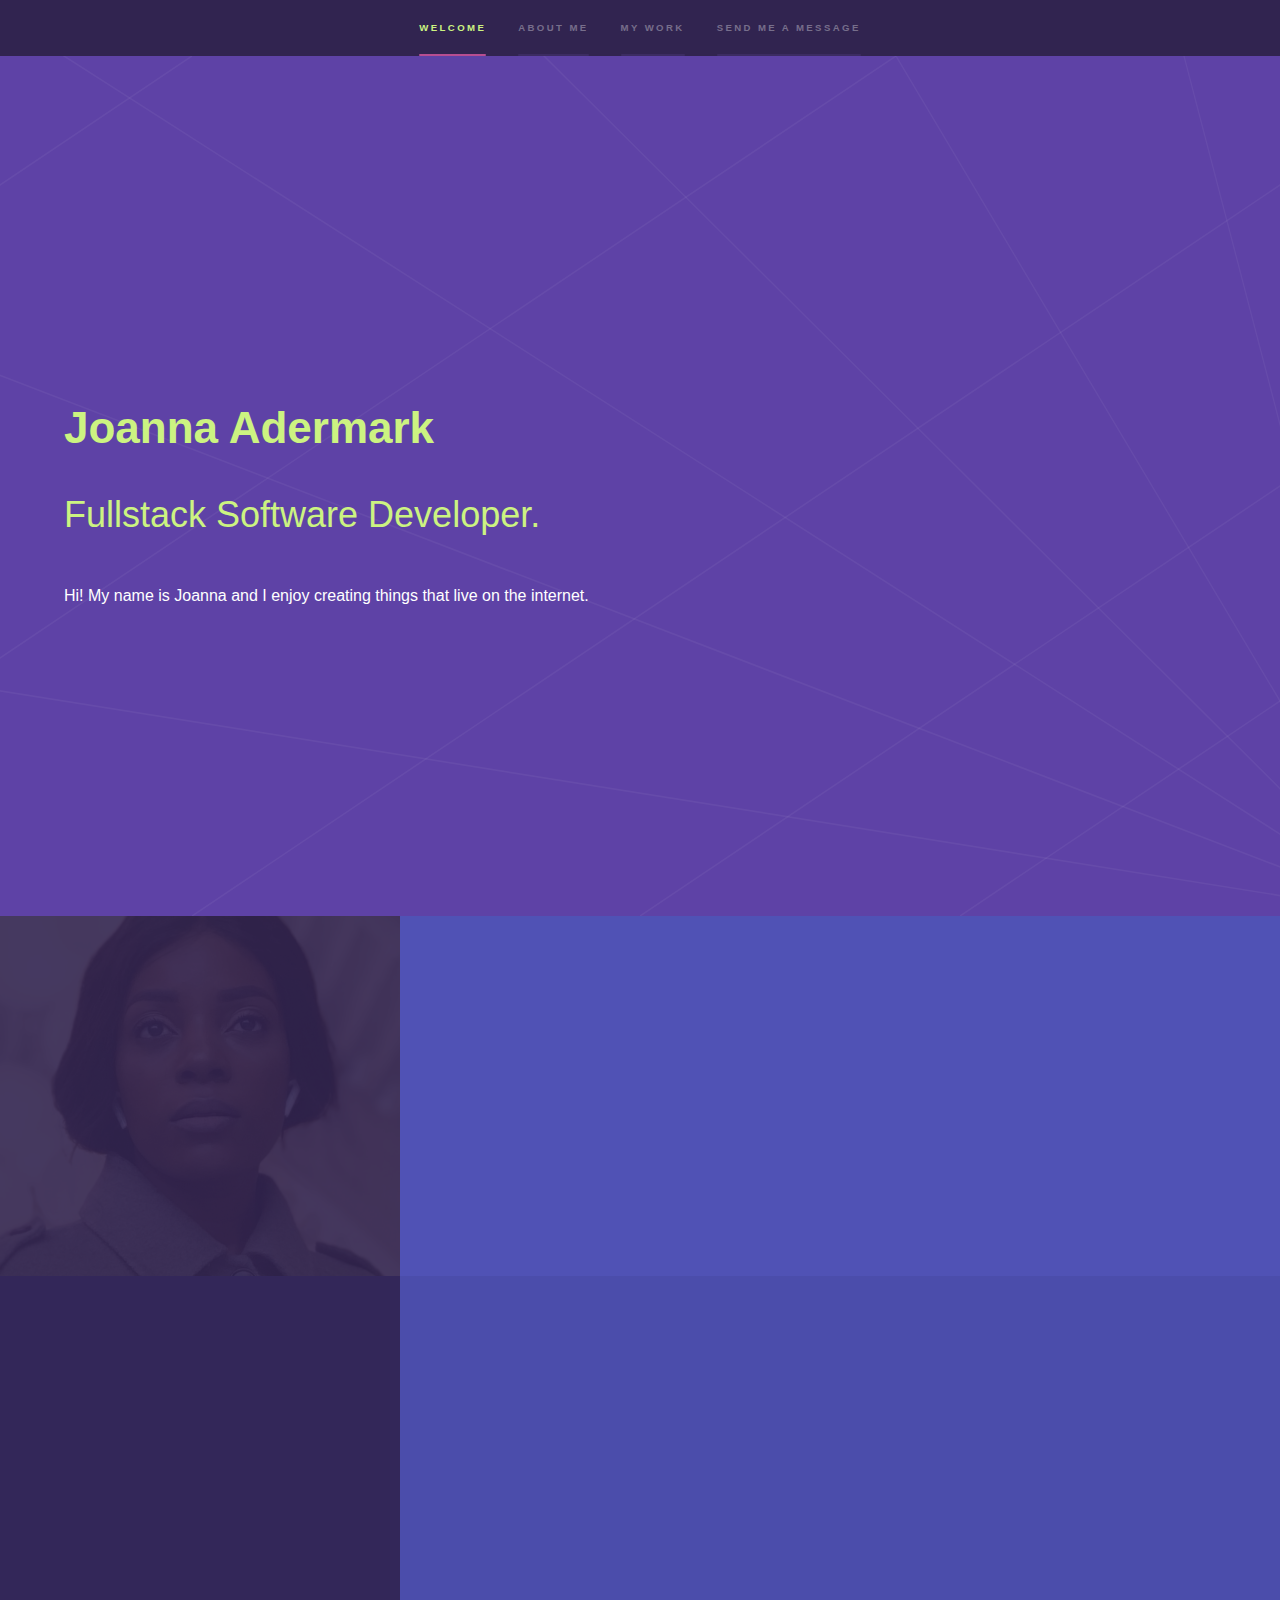
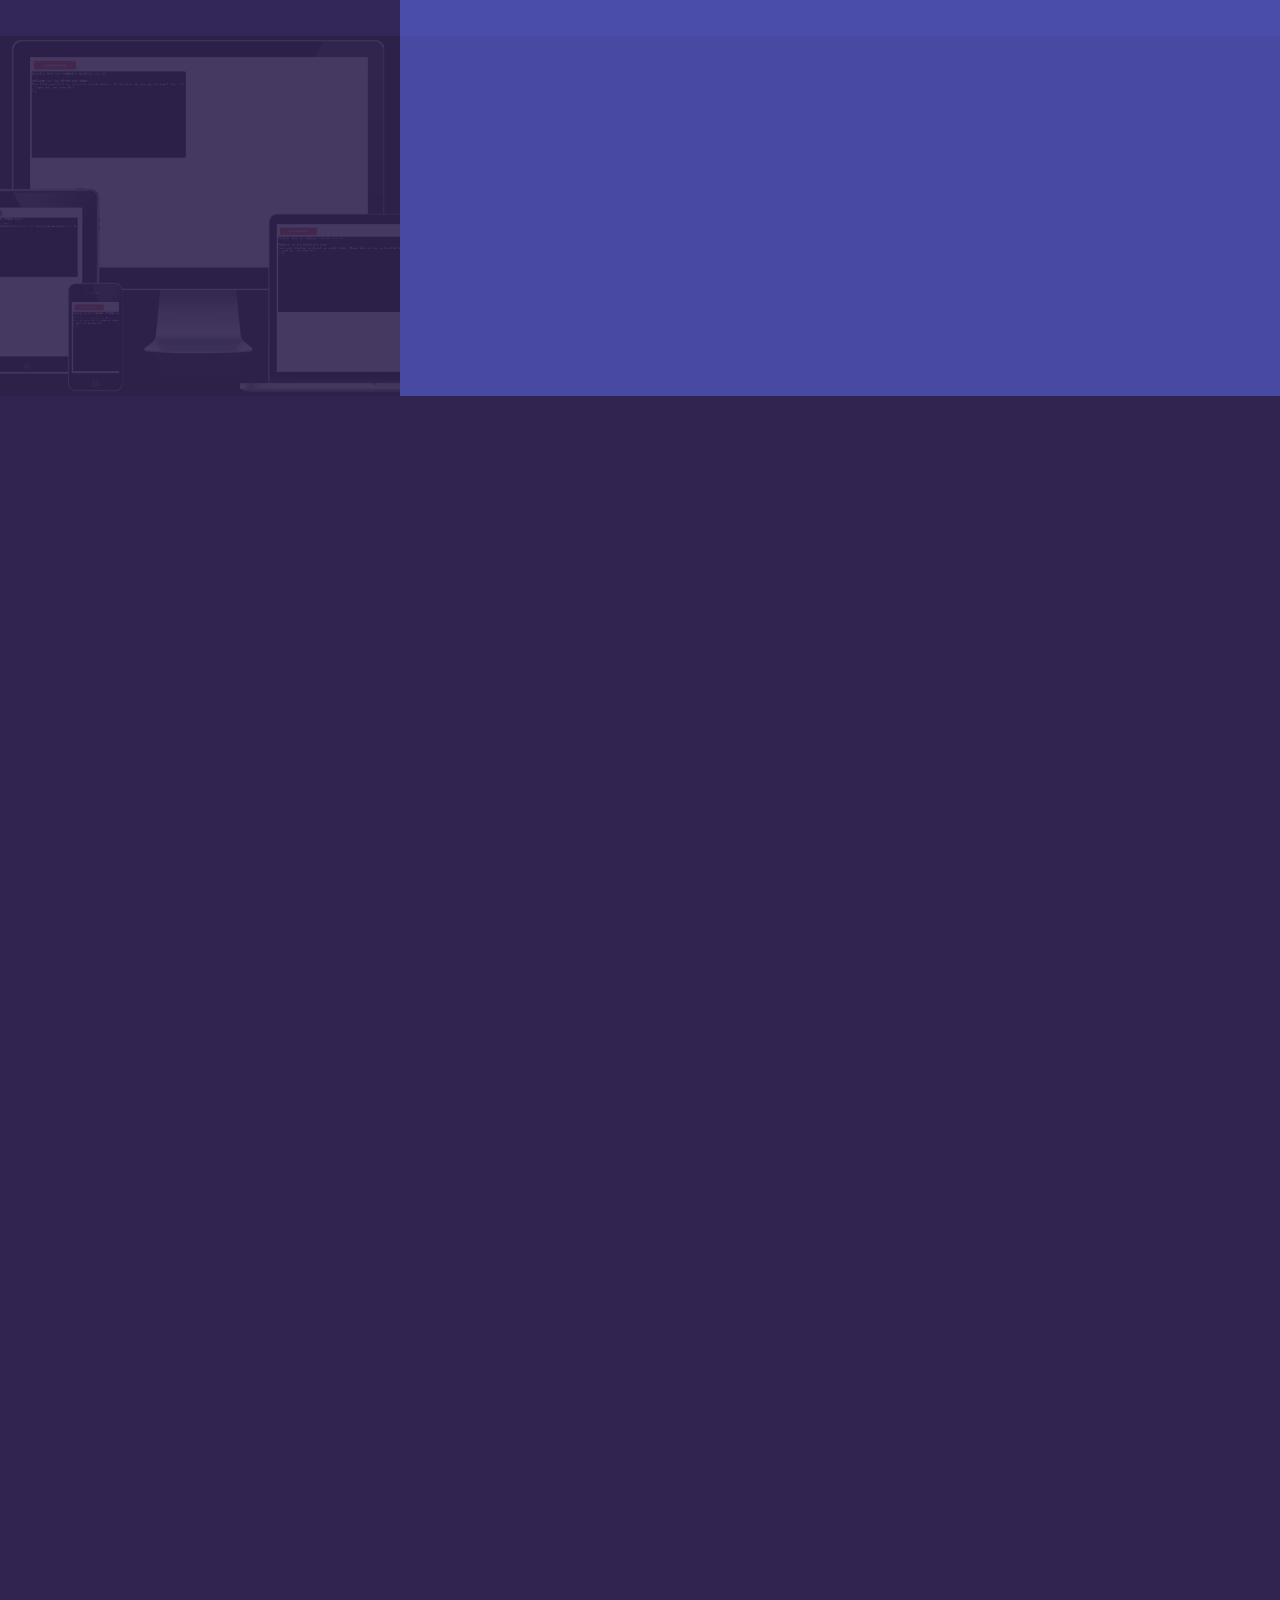
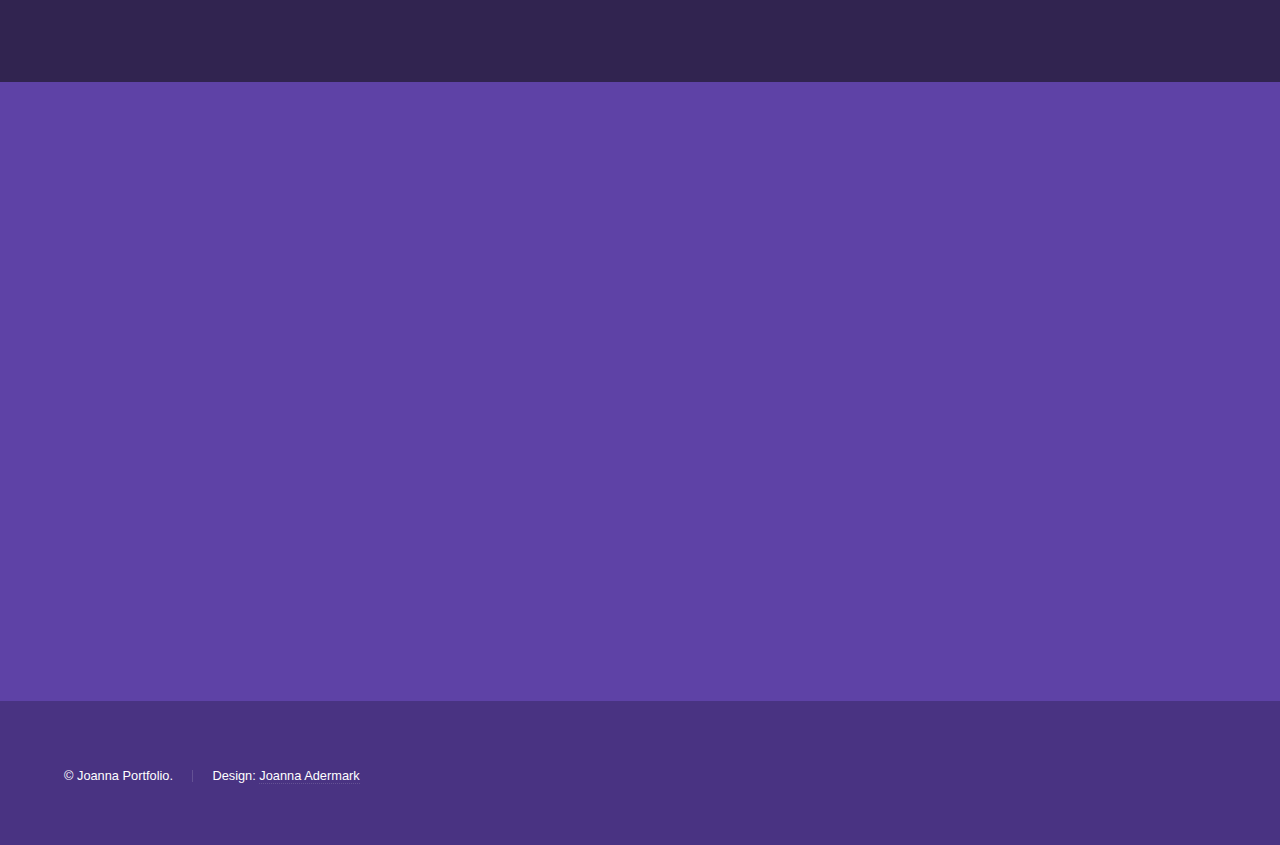
==== commit 30308679: "index update" ====
--- a/index.html
+++ b/index.html
@@ -31,7 +31,7 @@
 						<div class="inner">
 							<h1>Joanna Adermark</h1>
 							<p>Fullstack Software Developer.</p>
-							Hey! My name is Joanna and I enjoy creating things that live on the internet. <a href="http://joanna.dev/license">Hire me</a>.</p>
+							Hi! My name is Joanna and I enjoy creating things that live on the internet.
 							
 						</div>
 					</section>
@@ -43,7 +43,7 @@
 							<div class="content">
 								<div class="inner">
 									<h2>About</h2>
-									<p>As a full-stack software developer, I specialize in both front-end and back-end development, creating robust and user-friendly web applications. 
+									<p>As a full-stack software developer, I specialize in both front-end and back-end development, creating robust and user-friendly web Sites. 
 										My portfolio website is a testament to my skills and experience in the field.</p>
 									
 								</div>
@@ -55,7 +55,7 @@
 								<div class="inner">
 									<h2>Front-End Development</h2>
 									<p> In the front-end, I focus on building intuitive and responsive interfaces using modern web technologies. 
-										I employ HTML, CSS, and JavaScript, along with frameworks like React and Angular, to craft visually appealing and highly functional user experiences. 
+										I employ HTML, CSS, and JavaScript, along with frameworks like React and Tailwind, to craft visually appealing and highly functional user experiences. 
 										My approach ensures that the design is not only aesthetically pleasing but also accessible and easy to navigate.
 									</p>
 							
@@ -63,7 +63,7 @@
 							</div>
 						</section>
 						<section>
-							<a href="#" class="image"><img src="images/bnk.jpg" alt="" data-position="25% 25%" /></a>
+							<a href="#" class="image"><img src="images/backend.png" alt="" data-position="25% 25%" /></a>
 							<div class="content">
 								<div class="inner">
 									<h2>Back-End Development</h2>
@@ -113,8 +113,8 @@
 								</section>
 								<section>
 									<span class="icon solid major fa-desktop"></span>
-									<h3>React-App</h3>
-									<p>coming soon</p>
+									<h3>Wearther App</h3>
+									<p>This is a weather app that is built with React.js and Tailwind </p>
 								</section>
 								<section>
 									<span class="icon solid major fa-link"></span>
@@ -178,7 +178,7 @@
 											<ul class="icons">
 												<li><a href="https://github.com/JoannaAdermark1" class="icon brands fa-github"><span class="label">GitHub</span></a></li>
 												<li><a href="https://www.linkedin.com/in/joanna-adermark-b06066aa?utm_source=share&utm_campaign=share_via&utm_content=profile&utm_medium=ios_app" class="icon brands fa-linkedin-in"><span class="label">LinkedIn</span></a></li>
-												<li><a href="#" class="icon brands fa-twitter"><span class="label">Twitter</span></a></li>
+												<li><a href="#" class="icon brands fa-X"><span class="label">X</span></a></li>
 
 											</ul>
 										</li>
@@ -194,7 +194,7 @@
 			<footer id="footer" class="wrapper style1-alt">
 				<div class="inner">
 					<ul class="menu">
-						<li>&copy; joanna Page.</li><li>Design: <a href="http://joanna.se">Joanna Adermark</a></li>
+						<li>&copy; Joanna Portfolio.</li><li>Design: <a href="http://joanna.se">Joanna Adermark</a></li>
 					</ul>
 				</div>
 			</footer>
--- a/assets/css/main.css
+++ b/assets/css/main.css
@@ -3131,76 +3131,6 @@
 
 		}
 
-/* Table */
-
-	/*.table-wrapper {
-		-webkit-overflow-scrolling: touch;
-		overflow-x: auto;
-	}
-
-	table {
-		margin: 0 0 2em 0;
-		width: 100%;
-	}
-
-		table tbody tr {
-			border: solid 1px rgba(255, 255, 255, 0.15);
-			border-left: 0;
-			border-right: 0;
-		}
-
-			table tbody tr:nth-child(2n + 1) {
-				background-color: rgba(255, 255, 255, 0.05);
-			}
-
-		table td {
-			padding: 0.75em 0.75em;
-		}
-
-		table th {
-			color: #ffffff;
-			font-size: 1em;
-			font-weight: bold;
-			padding: 0 0.75em 0.75em 0.75em;
-			text-align: left;
-		}
-
-		table thead {
-			border-bottom: solid 2px rgba(255, 255, 255, 0.15);
-		}
-
-		table tfoot {
-			border-top: solid 2px rgba(255, 255, 255, 0.15);
-		}
-
-		table.alt {
-			border-collapse: separate;
-		}
-
-			table.alt tbody tr td {
-				border: solid 1px rgba(255, 255, 255, 0.15);
-				border-left-width: 0;
-				border-top-width: 0;
-			}
-
-				table.alt tbody tr td:first-child {
-					border-left-width: 1px;
-				}
-
-			table.alt tbody tr:first-child td {
-				border-top-width: 1px;
-			}
-
-			table.alt thead {
-				border-bottom: 0;
-			}
-
-			table.alt tfoot {
-				border-top: 0;
-			}*/
-
-/* Wrapper */
-
 	.wrapper {
 		position: relative;
 	}
--- a/assets/css/noscript.css
+++ b/assets/css/noscript.css
@@ -1,9 +1,3 @@
-/*
-	Hyperspace by HTML5 UP
-	html5up.net | @ajlkn
-	Free for personal and commercial use under the CCA 3.0 license (html5up.net/license)
-*/
-
 /* Spotlights */
 
 	.spotlights > section > .image:before {
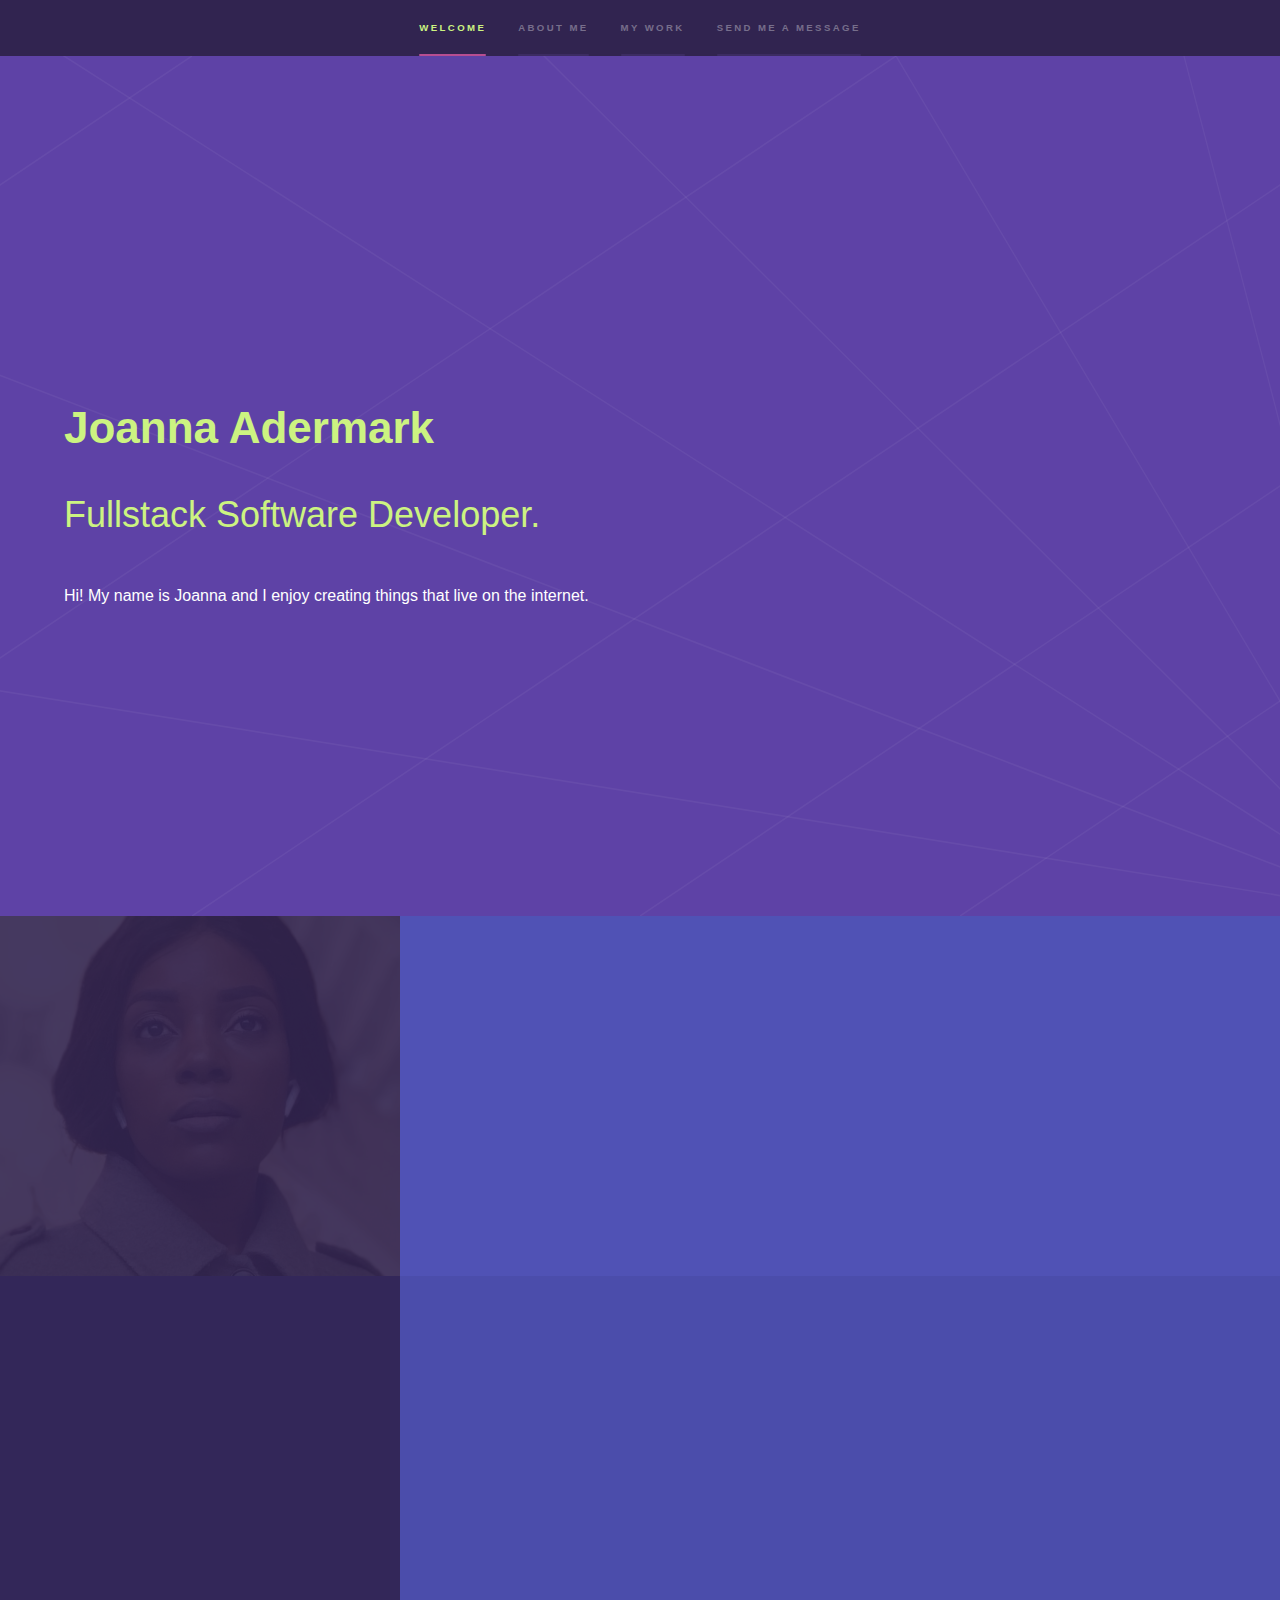
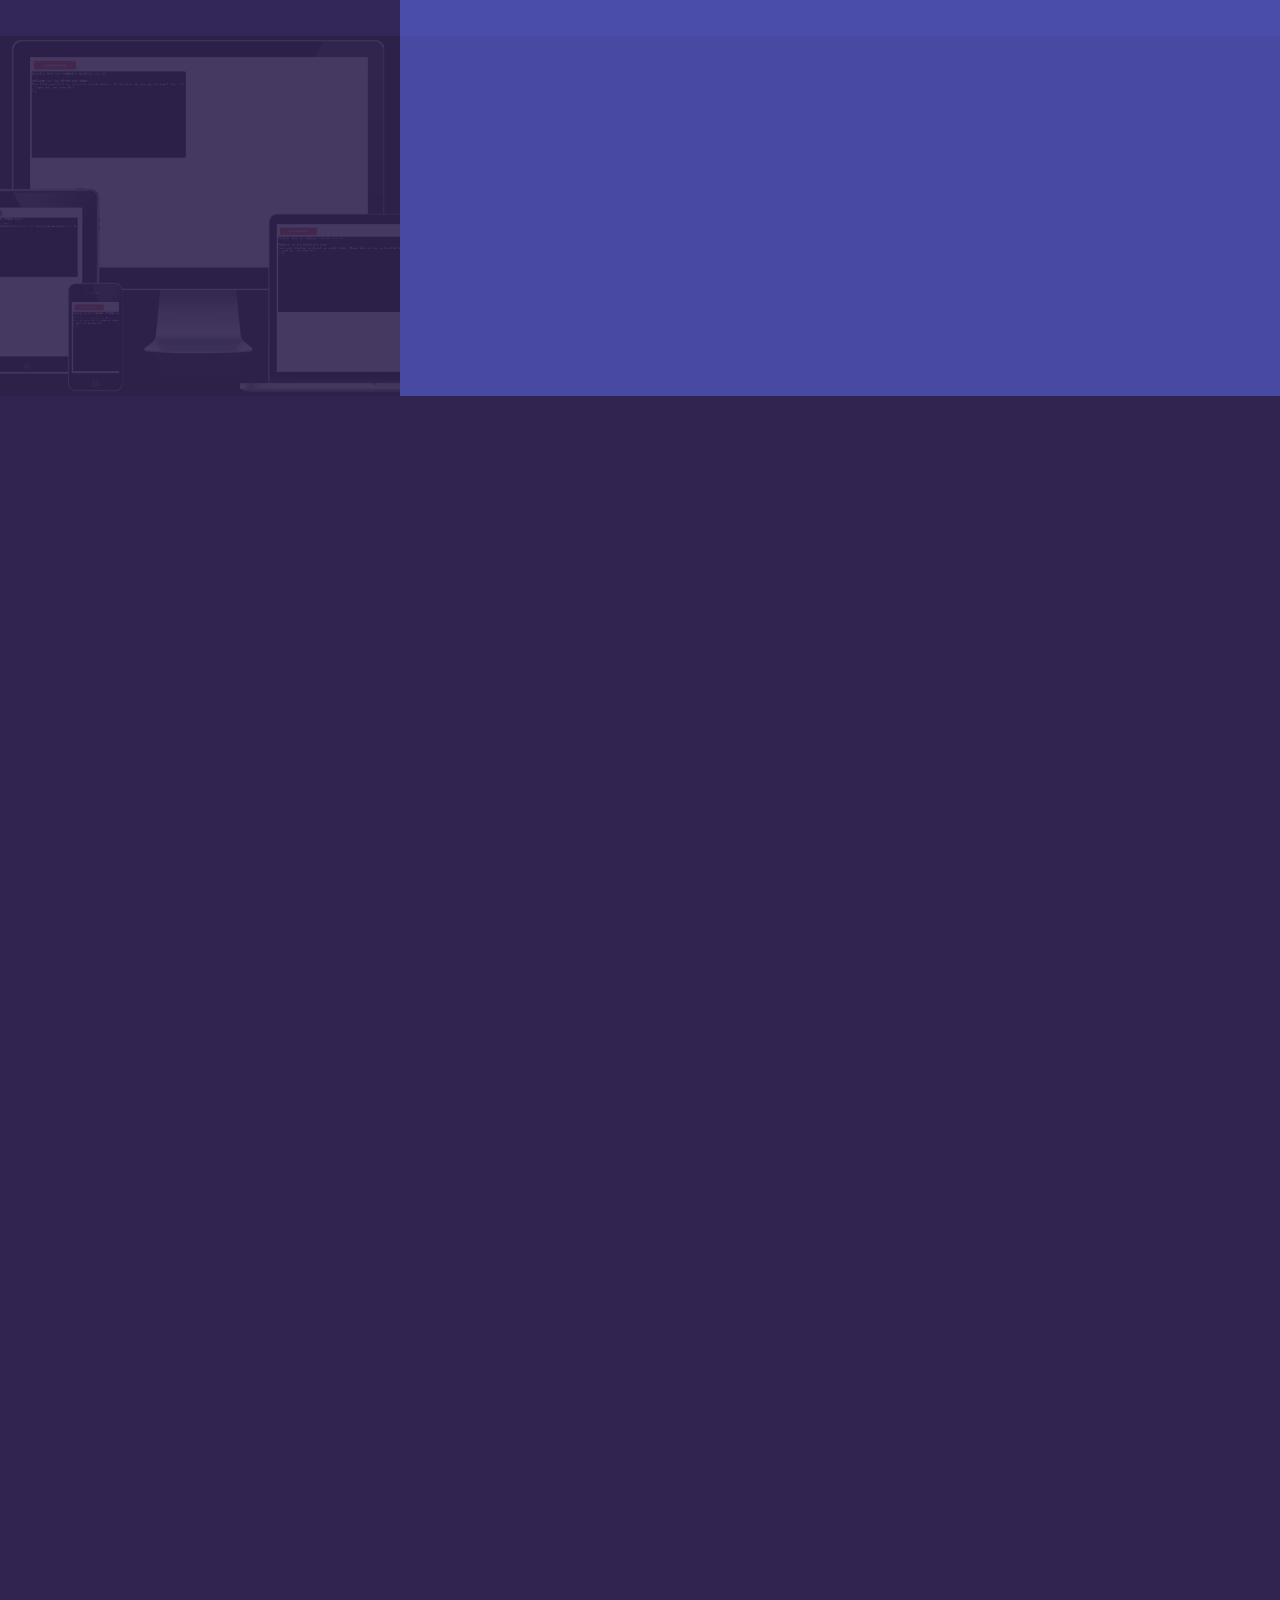
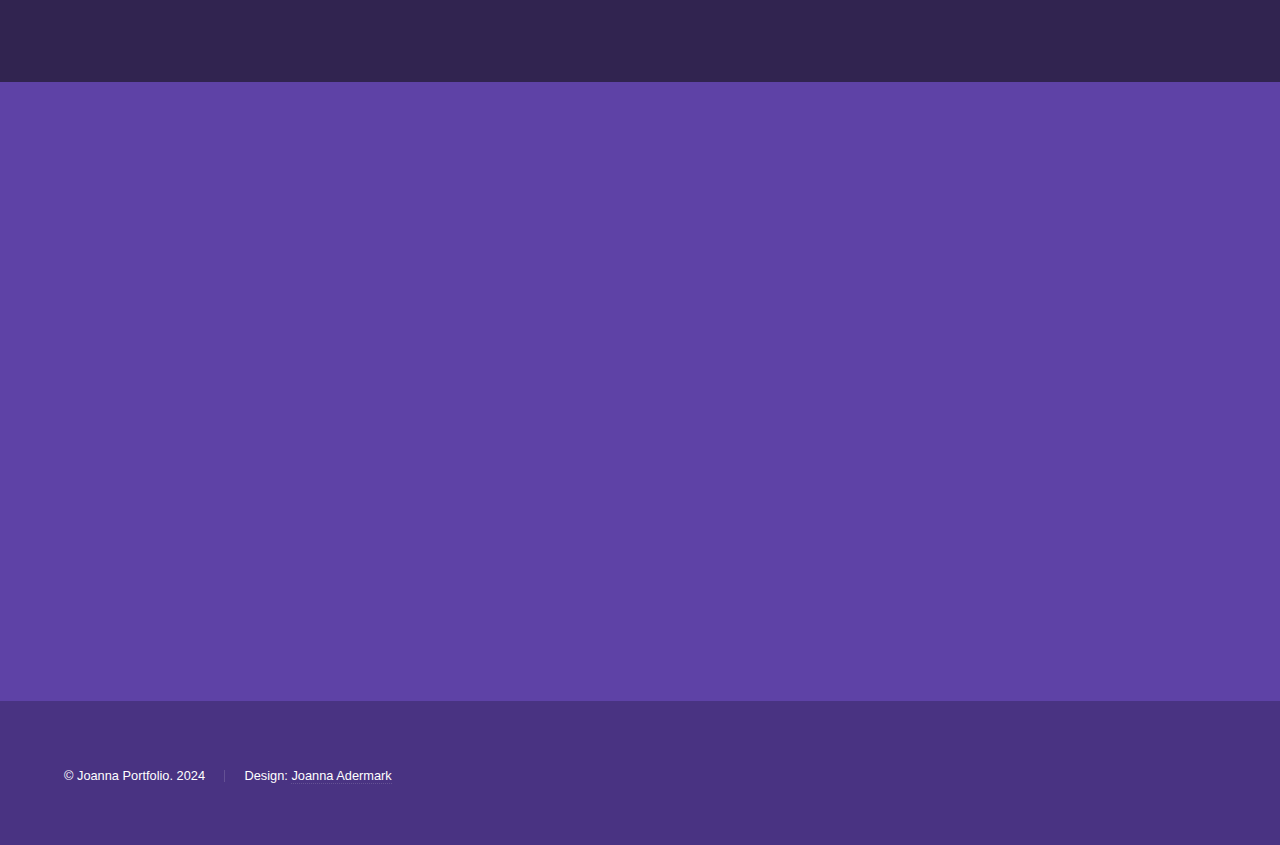
==== commit 58619413: "update footer" ====
--- a/index.html
+++ b/index.html
@@ -84,7 +84,6 @@
 								these skills enable me to deliver comprehensive solutions that meet the demands of both users and businesses, providing a seamless and engaging digital experience.</p>
 							<div class="features">
 								<section>
-									<span class="icon solid major fa-wardrobe"></span>
 									<h3>clothes organisation life-hack</h3>
 									<p>In this tech WardrobeWhiz is a platform dedicated to helping you revolutionize the way you organize your clothes.Technologies used HTML, CSS. With innovative life hacks and practical solutions, 
 										 aim to simplify your daily life and make the most of your clothing collection.</p>
@@ -93,7 +92,6 @@
 										</ul>
 								</section>
 								<section>
-									<span class="icon solid major fa-lock"></span>
 									<h3>Quiz application</h3>
 									<p>This project implements a quiz application with a user-friendly interface.Technologies used HTML,CSS, JavaScript.  Users can start the quiz, answer multiple-choice questions, and see their final score.
 									The design is responsive, making it suitable for various devices.</p>
@@ -102,7 +100,6 @@
 									</ul>
 								</section>
 								<section>
-									<span class="icon solid major fa-cog"></span>
 									<h3>Django ToDo List Application</h3>
 									<p>Deployed using Heroku. This Django-based ToDo List application allows users to manage their tasks efficiently. Technologies used Python, HTML,CSS, Django Framework and
 										elephantsql. Users can create, update, and delete tasks, mark them as complete, 
@@ -112,12 +109,13 @@
 									</ul>
 								</section>
 								<section>
-									<span class="icon solid major fa-desktop"></span>
 									<h3>Wearther App</h3>
-									<p>This is a weather app that is built with React.js and Tailwind </p>
-								</section>
-								<section>
-									<span class="icon solid major fa-link"></span>
+									<p>Current project.....</p>
+									<p>This is a weather app that is built with React.js and Tailwind.CSS
+										Handles the API requests to the OpenWeather API and formats the retrieved data.
+									</p>
+								</section>
+								<section>
 									<h3>The Dragon Room: Adventure Game</h3>
 									<p>Deployed using Heroku. This is a Python Adventure Game is a text-based decision game where you, the player, are presented with a series of choices.
 										Your decisions influence the outcome of the story, leading to various endings.</p>
@@ -126,9 +124,6 @@
 										</ul>
 								</section>
 								<section> 
-									<span class="icon major fa-gem"></span>
-									<h3>Aliquam urna dapibus</h3>
-									<p>Phasellus convallis elit id ullam corper amet et pulvinar. Duis aliquam turpis mauris, sed ultricies erat dapibus.</p>
 								</section>
 							</div>
 							
@@ -141,7 +136,7 @@
 							<h2>Get In Touch</h2>
 							<p>Looking for new opportunities, 
 								my inbox is always open. Whether you have a question or just want to say hi, 
-								I’ll tryto get back to you!</p>
+								I'll tryto get back to you!</p>
 							<div class="split style1">
 								<section>
 									<form method="post" action="#">
@@ -170,6 +165,11 @@
 											<h3>Address</h3>
 											<span>Nynäshamn Stockholm<br />
 											Sweden<br />
+											<h3>Email:</h3>
+											<span>Joanna.adermark@tutanota.com</span>
+											<h3>Phone Number</h3>
+											<span></span>+46767145055</span>
+											
 										</span>
 										</li>
 										
@@ -194,7 +194,7 @@
 			<footer id="footer" class="wrapper style1-alt">
 				<div class="inner">
 					<ul class="menu">
-						<li>&copy; Joanna Portfolio.</li><li>Design: <a href="http://joanna.se">Joanna Adermark</a></li>
+						<li>&copy; Joanna Portfolio. 2024</li><li>Design: <a href="http://joanna.se">Joanna Adermark</a></li>
 					</ul>
 				</div>
 			</footer>
